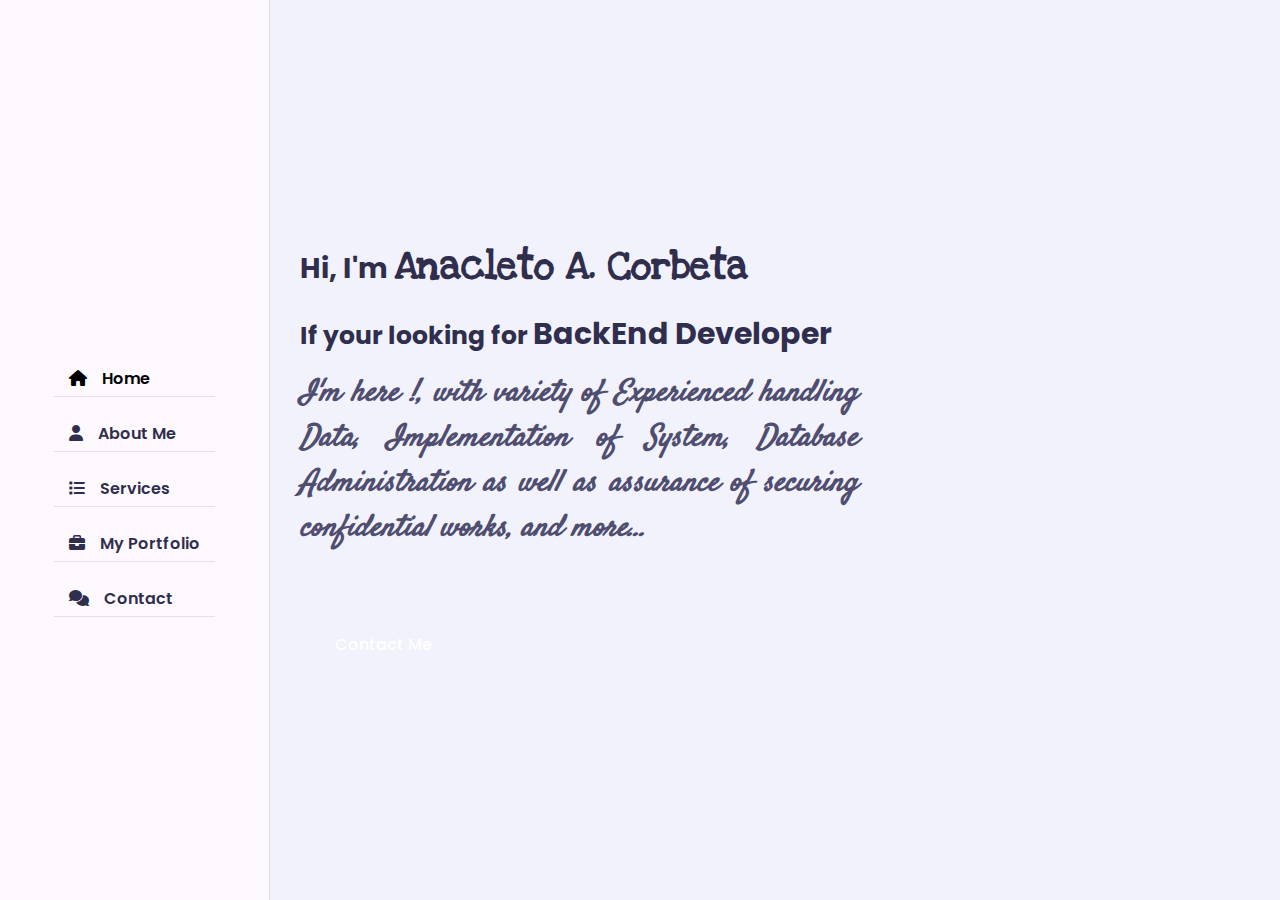
==== index.html @ 6829076b "Add files via upload" ====
<!DOCTYPE html>
<html lang="en">
<head>
    <meta charset="UTF-8">
    <meta name="viewport" content="width=device-width, initial-scale=1.0">
    <link rel="icon" type="image/png" href="images/profile_pic_red.png"/>
    <title>My Porfolio</title>
    
</head>
<!---CSS LINK------->
    <link rel="stylesheet" href="style.css">
   
    <link rel="stylesheet" href="https://cdnjs.cloudflare.com/ajax/libs/font-awesome/6.4.0/css/all.min.css">
    <link rel="preconnect" href="https://fonts.googleapis.com">
    <link rel="preconnect" href="https://fonts.gstatic.com" crossorigin>
    <link href="https://fonts.googleapis.com/css2?family=Amaranth&family=Amatic+SC:wght@700&family=Bebas+Neue&family=Caveat&family=Clicker+Script&family=Pacifico&family=Permanent+Marker&family=Poppins&family=Rubik+Puddles&display=swap" rel="stylesheet">
    <link href="https://fonts.googleapis.com/css2?family=Amaranth&family=Amatic+SC:wght@700&family=Bebas+Neue&family=Caveat&family=Clicker+Script&family=Love+Ya+Like+A+Sister&family=Pacifico&family=Permanent+Marker&family=Poppins&family=Rampart+One&family=Rubik+Puddles&family=Satisfy&family=Special+Elite&display=swap" rel="stylesheet">

    <script src="https://kit.fontawesome.com/adadafda03.js" crossorigin="anonymous"></script>
    <!---Style Switcher------->
    <link rel="stylesheet" href="color.css" class="alternate-style" title="color" disabled>
    <link rel="stylesheet" href="color-2.css" class="alternate-style" title="color-2">
    <link rel="stylesheet" href="color-3.css" class="alternate-style" title="color-3" disabled>
    <link rel="stylesheet" href="color-4.css" class="alternate-style" title="color-4" disabled>
    <link rel="stylesheet" href="color-5.css" class="alternate-style" title="color-5" disabled>
    <link rel="stylesheet" href="style-switcher.css">

    <style>
        @import url('https://fonts.googleapis.com/css2?family=Amaranth&family=Amatic+SC:wght@700&family=Bebas+Neue&family=Caveat&family=Clicker+Script&family=Pacifico&family=Permanent+Marker&family=Poppins&family=Rubik+Puddles&family=Satisfy&display=swap');
		.style1 {
			font-style: italic;
            font-family: 'Satisfy', cursive;
            font-size: 900px;
            font-weight: bold;
		}
        
		.style2 {
			font-style: italic;
            font-family: 'Satisfy', cursive;
            font-size: 900px;
            font-weight: bold;
		}
		.sample3 {
			font-style: oblique;
		}
	</style>
</head>
<body>
<!---Main Container------->
<div class="main-container">

<!--A Side Start------->
    <div class="aside">
        <div class="logo">
            <!--<a href="#"><span>L</span>loyd</a>-->
            <a href="#"><img src="images/profile_pic_blue.png" alt=""></a>
        </div>
        <div class="nav-toggler">
            <span></span>
            
        </div>
        <ul class="nav">
            <br>
            <br>
            <li><a href="#home" class="active"><i class="fa fa-home"></i>Home</a></li>
            <li><a href="#about" class=""><i class="fa fa-user"></i>About Me</a></li>
            <li><a href="#services" class=""><i class="fa fa-list"></i>Services</a></li>
            <li><a href="#portfolio" class=""><i class="fa fa-briefcase"></i>My Portfolio</a></li>
            <li><a href="#contact" class=""><i class="fa fa-comments"></i>Contact</a></li>
        </ul>
    </div>
<!--A Side End------->

<!--Main Content------->
    <div class="main-content">
        <!--Home Section start---->
        <section class="home active section" id="home">
            <div class="container">
                <div class="row">
                    <div class="home-info padd-15">
                        <h3 class="hello">Hi, I'm  <span class="name"><strong>Anacleto A. Corbeta</strong></span></h3>
                        <h3 class="my-profession">If your looking for <span class="typing">BackEnd Developer</span></h3>
                        <p class="style1">I'm here !, with variety of Experienced handling Data, Implementation of System, Database Administration as well as assurance of securing confidential works, and more... </p>
                        <a href="#contact" data-section-index="1" class="btn hire-me">Contact Me</a>
                    </div>
                    <div class="home-img padd-15">
                        <img src="images/profile_pic_blue.png" alt="">
                    </div>
                </div>
            </div>
        </section>
        <!--Home Section end---->
        <!--About Section start---->
        <section class="about section" id="about">
            <div class="container">
                <div class="row">
                    <div class="section-title padd-15">
                        <h2 >About Me</h2>
                    </div>
                </div>
                <div class="row">
                    <div class="about-content padd-15">
                       <div class="row">
                        <div class="about-text padd-15">
                            <h3>I'm Anacleto Corbeta / <span>Backend Developer</span></h3>
                            <p class="style2">A former IT-Instructor, been in Industry for two decades and still learning new technology and languages available nowadays. My experienced and expertised in handling data can be utilized to attain projects. I do believe no technology can replace the natural skills and knowledge of those IT people who contributed to Data Community. </p>
                        </div>
                       </div>
                       <div class="row">
                        <div class="personal-info padd-15">
                            <div class="row">
                                <div class="info-item padd-15">
                                    <p>Birthday : <span>06 December 1970</span></p>
                                </div>
                                <div class="info-item padd-15">
                                    <p>Age : <span>52 yrs. old</span></p>
                                </div>
                                <div class="info-item padd-15">
                                    <p>Website : <span>www.domain.com</span></p>
                                </div>
                                <div class="info-item padd-15">
                                    <p>Email : <span>corbetaanacleto@gmail.com</span></p>
                                </div>
                                <div class="info-item padd-15">
                                    <p>Degree : <span>Comp.Mngt</span></p>
                                </div>
                                <div class="info-item padd-15">
                                    <p>Phone : <span>+632 9235300200</span></p>
                                </div>
                                <div class="info-item padd-15">
                                    <p>City : <span>Manila, Philippines</span></p>
                                </div>
                                <div class="info-item padd-15">
                                    <p>Freelance : <span>Available</span></p>
                                </div>
                            </div>
                           <div class="row">
                                <div class="buttons padd-15">
                                   <!---  <a href="#contact" data-section-index="1"class="btn hire-me">Hire Me</a>-->
                                </div>    
                            </div>
                        </div>
                        <div class="skills padd-15">
                            <div class="row">
                                <div class="skill-item padd-15">
                                    <h5>Data Analysis</h5>
                                    <div class="progress">
                                        <div class="progress-in" style="width:76%;"></div>
                                        <div class="skill-percent">80%</div>
                                    </div>
                                </div>
                                <div class="skill-item padd-15">
                                    <h5>Digital Stategy</h5>
                                    <div class="progress">
                                        <div class="progress-in" style="width:86%;"></div>
                                        <div class="skill-percent">86%</div>
                                    </div>
                                </div>
                                <div class="skill-item padd-15">
                                    <h5>MySQL</h5>
                                    <div class="progress">
                                        <div class="progress-in" style="width:80%;"></div>
                                        <div class="skill-percent">80%</div>
                                    </div>
                                </div>
                                <div class="skill-item padd-15">
                                    <h5>PHP</h5>
                                    <div class="progress">
                                        <div class="progress-in" style="width:76%;"></div>
                                        <div class="skill-percent">80%</div>
                                    </div>
                                </div>
                            </div>
                        </div>
                      
                       </div>
                       <div class="row">
                        <div class="education padd-15">
                            <h3 class="title">Education</h3>
                            <div class="row">
                                <div class="timeline-box padd-15">
                                    <div class="timeline shadow-dark">
                                        <!--timeline item---->
                                        <div class="timeline-item">
                                            <div class="circle-dot"></div>
                                            <h3 class="timeline-date">
                                                <i class="fa fa-calendar"></i>1990-1994
                                            </h3>
                                            <h4 class="timeline-title">Bachelor in Computer Management</h4>
                                            <p class="timeline-text">Completed thesis in Inventory Managemenent System using Foxpro, Foxbase(Dos Base) At that time OOP was not available been using Cobol and C language to produce system.</p>
                                        </div>
                                        <div class="timeline-item">
                                            <div class="circle-dot"></div>
                                            <h3 class="timeline-date">
                                                <i class="fa fa-calendar"></i>2000
                                            </h3>
                                            <h4 class="timeline-title">Hardware and Software Troubleshooting</h4>
                                            <p class="timeline-text">Completed Hardware and Software troubleshooting course to boast my knowledged solving problem regarding software as well as hardware failure.</p>
                                        </div>
                                          <!--timeline item---->
                                          <div class="timeline-item">
                                            <div class="circle-dot"></div>
                                            <h3 class="timeline-date">
                                                <i class="fa fa-calendar"></i>2010
                                            </h3>
                                            <h4 class="timeline-title">Master in Comp.Science</h4>
                                            <p class="timeline-text">Completed Local Voting Election System using PHP and MySQL. Contributed Backend support to produced the system.</p>
                                        </div>
                                          <!--timeline item---->
                                          
                                    </div>
                                </div>
                            </div>
                        </div>
                        <div class="experience padd-15">
                            <h3 class="title">Experience</h3>
                            <div class="row">
                                <div class="timeline-box padd-15">
                                    <div class="timeline shadow-dark">
                                        <!--timeline item---->
                                        <div class="timeline-item">
                                            <div class="circle-dot"></div>
                                            <h3 class="timeline-date">
                                                <i class="fa fa-calendar"></i>2012
                                            </h3>
                                            <h4 class="timeline-title">IT Instructor</h4>
                                            <p class="timeline-text">Former IT Instructor teaching VBA/VB .Net, as well as Multimedia works & contributed data analytics report for the school admin.</p>
                                        </div>
                                          <!--timeline item---->
                                          <div class="timeline-item">
                                            <div class="circle-dot"></div>
                                            <h3 class="timeline-date">
                                                <i class="fa fa-calendar"></i>2006
                                            </h3>
                                            <h4 class="timeline-title">Regional Area Coordinator(NCR)</h4>
                                            <p class="timeline-text">Contributed for the implementation of data migration of Philippine Driver's License from Manual to Automation. Assisting Admin Personnel to depend the budget of the agency.</p>
                                        </div>
                                          <!--timeline item---->
                                          <div class="timeline-item">
                                            <div class="circle-dot"></div>
                                            <h3 class="timeline-date">
                                                <i class="fa fa-calendar"></i>2002
                                            </h3>
                                            <h4 class="timeline-title">Web Administrator</h4>
                                            <p class="timeline-text">Responsible for the web maintenance of a National Government Agency (Philippines) and participated in the installation of Wide Area Network as well.  </p>
                                        </div>
                                    </div>
                                </div>
                            </div>
                        </div>
                    </div>
                    </div>
                    
                </div>
            </div>
        </section>
        <!--About Section end---->
        <!--Services section start---->
        <section class="service section" id="services">
            <div class="container">
                <div class="row">
                    <div class="section-title padd-15">
                        <h2>Services</h2>
                    </div>
                </div>
                <div class="row">
                <!--Services item start----> 
                    <div class="service-item padd-15">
                        <div class="service-item-inner">
                            <div class="icon">
                                <i class="fa fa-mobile-alt"></i>
                            </div>
                            <h4>Data Analytics</h4>
                            <p>I can meet you anywhere in your journey to produce full implementation of strategic advisory and business data management.</p>
                        </div>
                    </div>
                    <div class="service-item padd-15">
                        <div class="service-item-inner">
                            <div class="icon">
                                <i class="fa fa-laptop-code"></i>
                            </div>
                            <h4>Digital Strategy</h4>
                            <p>I can share my expertise in data strategy to industry experts, finance, retail, hospitality and technology, well verse in programming languages.</p>
                        </div>
                    </div>
                    <div class="service-item padd-15">
                        <div class="service-item-inner">
                            <div class="icon">
                                <i class="fa fa-palette"></i>
                            </div>
                            <h4>Web Development</h4>
                            <p>I'm here to help you for your web journeys, partnering you to bring their business objectives to life, activating every employee to drive adoption.</p>
                        </div>
                    </div>
                    
                    <div class="service-item padd-15">
                        <div class="service-item-inner">
                            <div class="icon">
                                <i class="fa fa-code"></i>
                            </div>
                            <h4>Impact</h4>
                            <p>I can help achieve your goals and vision by working closely with you to executives, From inception, to execution, to sustainment. I'm here willing to assist your digital journey. </p>
                        </div>
                    </div>
                    <div class="service-item padd-15">
                        <div class="service-item-inner">
                            <div class="icon">
                                <i class="fa fa-search"></i>
                            </div>
                            <h4>Web Design </h4>
                            <p> No matter the project, with variety of my experienced you can count on my consistent, thorough and client-centric approach, every time and that's the way I worked.</p>
                        </div>
                    </div>
                    <div class="service-item padd-15">
                        <div class="service-item-inner">
                            <div class="icon">
                                <i class="fa fa-bullhorn"></i>
                            </div>
                            <h4>Cloud Migration </h4>
                            <p>If you simply need need an extra hand in sustaining what you've already got in cloud migration, my experienced will contribute.moving through a digital transition.</p>
                        </div>
                    </div>
                <!--Services item end---->      
                </div>
            </div>
        </section>
        <!--Services section end---->
        <!--Portfolio section start---->
        <section class="portfolio section" id="portfolio">
            <div class="container">
                <div class="row">
                    <div class="section-title padd-15">
                        <h2>Portfolio:</h2>
                    </div>
                </div>
                <div class="row">
                    <div class="portfolio-heading padd-15">
                        <h2>My Latest Projects:</h2>
                    </div>
                </div>
                <div class="row">
                    <!----portfolio item start------>
                    <div class="portfolio-item padd-15">
                        <div class="portfolio-item-inner shadow-dark">
                            <div class="portfolio-img">
                                <a href="https://youtu.be/2mDOjZiAUMw" target="_blank">
                                <img src="images/travel_app.png" alt="">
                                </a>
                            </div>
                        </div>
                    </div>
                    <div class="portfolio-item padd-15">
                        <div class="portfolio-item-inner shadow-dark">
                            <div class="portfolio-img">
                                <a href="
                                https://youtu.be/qHbeuNcyefQ" target="_blank">
                                <img src="images/vb_net.png" alt="">
                                </a>
                            </div>
                        </div>
                    </div>
                    <div class="portfolio-item padd-15">
                        <div class="portfolio-item-inner shadow-dark">
                            <div class="portfolio-img">
                                <a href="https://youtu.be/a1C_x5BohLM" target="_blank">
                                <img src="images/resto_app.png" alt="">
                                </a>
                            </div>
                        </div>
                    </div>
                    <div class="portfolio-item padd-15">
                        <div class="portfolio-item-inner shadow-dark">
                            <div class="portfolio-img">
                                <a href="https://youtu.be/Sbqapky_VxI" target="_blank">
                                <img src="images/quote_generator.png" alt="">
                                </a>
                            </div>
                        </div>
                    </div>
                    <div class="portfolio-item padd-15">
                        <div class="portfolio-item-inner shadow-dark">
                            <div class="portfolio-img">
                                <a href="https://youtu.be/zfZlEdq2TbQ" target="_blank">
                                <img src="images/facebook_clone.png" alt="">
                                </a>
                            </div>
                        </div>
                    </div>
                    <div class="portfolio-item padd-15">
                        <div class="portfolio-item-inner shadow-dark">
                            <div class="portfolio-img">
                                <a href="https://youtu.be/-alOKF2VdME" target="_blank">
                                <img src="images/animate_app.png" alt="">
                                </a>
                            </div>
                        </div>
                    </div>
                    <div class="portfolio-item padd-15">
                        <div class="portfolio-item-inner shadow-dark">
                            <div class="portfolio-img">
                                <a href="https://youtu.be/cSdgIoC9ZbQ" target="_blank">
                                <img src="images/dictionary_app.png" alt="">
                                </a>
                            </div>
                        </div>
                    </div>
                    <div class="portfolio-item padd-15">
                        <div class="portfolio-item-inner shadow-dark">
                            <div class="portfolio-img">
                                <a href="https://youtu.be/ntOHhP-er9Q" target="_blank">
                                <img src="images/ecom_app.png" alt="">
                                </a>
                            </div>
                        </div>
                    </div>
                    <div class="portfolio-item padd-15">
                        <div class="portfolio-item-inner shadow-dark">
                            <div class="portfolio-img">
                                <a href="https://youtu.be/yFPQ4yD16xw" target="_blank">
                                <img src="images/powerbi2.png" alt="">
                                </a>
                            </div>
                        </div>
                    </div>
                    <!----portfolio item end------>
                </div>
            </div>
        </section>
        <!--Portfolio section end---->
        <!--Contact section start---->
        <section class="contact section" id="contact">
            <h4 class="container">
                <div class="row">
                    <div class="section-title padd-15">
                        <h2>Contact</h2>
                    </div>
                </div>
                <h3 class="contact-title padd-15">Do you have any question?</h3>
                <h4 class="contact-sub-title padd-15">I'm willing to serve you</h4>
                <div class="row">
                    <!----Contact info item start----->
                    <div class="contact-info-item padd-15">
                        <div class="icon"><i class="fa fa-phone"></i></div>
                        <h4>Call Us On</h4>
                        <p>+632 9235300200</p>
                    </div>
                    <div class="contact-info-item padd-15">
                        <div class="icon"><i class="fa fa-map-marker-alt"></i></div>
                        <h4>Residence</h4>
                        <p>Manila, Philippines</p>
                    </div>
                    <div class="contact-info-item padd-15">
                        <div class="icon"><i class="fa fa-envelope"></i></div>
                        <h4>Email</h4>
                        <p>info@gmail.com</p>
                    </div>
                    <div class="contact-info-item padd-15">
                        <div class="icon"><i class="fa fa-globe-europe"></i></div>
                        <h4>Website</h4>
                        <p>www.domain.com</p>
                    </div>
                    <!----Contact info item end----->
                   

                </div>
                <h3 class="contact-title padd-15">Send me an Email</h3>
                <h4 class="contact-sub-title padd-15">I'm responsive to messages</h4>
                <!--Contact form start---->
        <div class="row">
            <form class="contact-form padd-15" action="https://formsubmit.co/d0c7fd36aa00e3a3364c3ddd8ebe1716" method="POST">
                <!----HONEYPOT------>
                <input type="text" name="_honey" style="display: none;">
                <!----Disable Captcha------>
                <input type="hidden" name="_captcha" value="false">
                <input type="hidden" name="_next" value="http://127.0.0.1:5500/success.html">
               
                <div class="row">
                    <div class="form-item col-6 padd-15">
                        <div class="form-group">
                            <input type="text" class="form-control" name="name" placeholder="Name" required>
                        </div>
                    </div>
                    <div class="form-item col-6 padd-15">
                        <div class="form-group">
                            <input type="email" class="form-control" name="email" placeholder="Email"  required>
                        </div>
                    </div>
                </div>
                <div class="row">
                    <div class="form-item col-6 padd-15">
                        <div class="form-group">
                            <input type="text" class="form-control" name="subject" placeholder="Subject"  required>
                        </div>
                    </div>
                </div>
                <div class="row">
                    <div class="form-item col-12 padd-15">
                        <div class="form-group">
                            <textarea type="text" class="form-control" name="message" placeholder="Message" required></textarea>
                        </div>
                    </div>
                </div>
                <div class="row">
                    <div class="form-item col-12 padd-15">
                        <button type="submit" id="btn" class="btn">Send Message</button>
                    </div>
                </div>
            </form>
        </div>
        <!--Contact form end---->
            </div>
        </section>
        <!--Contact section end---->
        
    </div>
<!--Main Content End------->

</div>
<!---Main Container End------->
<!---JS FILES------->    
<!---Style Switcher Start------->   
<div class="style-switcher">
    <div class="style-switcher-toggler s-icon">
        <i class="fas fa-cog fa-spin"></i>
    </div>
    <div class="day-night s-icon">
        <i class="fas "></i>
    </div>
    <h4>Theme colors</h4>
    <div class="colors">
        <span class="color" onclick="setActiveStyle('color')"></span>
        <span class="color-2" onclick="setActiveStyle('color-2')"></span>
        <span class="color-3" onclick="setActiveStyle('color-3')"></span>
        <span class="color-4" onclick="setActiveStyle('color-4')"></span>
        <span class="color-5" onclick="setActiveStyle('color-5')"></span>
    </div>
</div>
<!---Style Switcher End------->  

    <!---JS LINK------->
    <script src="https://cdnjs.cloudflare.com/ajax/libs/typed.js/2.0.16/typed.umd.js" integrity="sha512-+2pW8xXU/rNr7VS+H62aqapfRpqFwnSQh9ap6THjsm41AxgA0MhFRtfrABS+Lx2KHJn82UOrnBKhjZOXpom2LQ==" crossorigin="anonymous" referrerpolicy="no-referrer"></script>
    <script src="main.js"></script>
    <script src="style-switcher.js"></script>




</body>
</html>
---- style.css ----
@import url('https://fonts.googleapis.com/css2?family=Amaranth&family=Amatic+SC:wght@200;300;400;500;600;700&family=Bebas+Neue&family=Caveat&family=Clicker+Script&family=Pacifico&family=Permanent+Marker&family=Poppins&family=Rubik+Puddles&display=swap');

:root{
    --bg-black-900:#f2f2fc;
    --bg-black-100:#fdf9ff;
    --bg-black-50:#e8dfec;
    --text-black-900:#302e4d;
    --text-black-700:#504e70;
}
body.dark{
    --bg-black-900:#151515;
    --bg-black-100:#222222;
    --bg-black-50:#393939;
    --text-black-900:#ffffff;
    --text-black-700:#e9e9e9;
}
body{
    margin: 0;
    padding: 0;
    line-height: 1.5;
    font-size: 16px;
    font-family: 'Poppins', sans-serif;
    caret-color: transparent;
    
}
*{
    margin: 0;
    padding: 0;
    outline: none;
    text-decoration: none;
    box-sizing: border-box;
    
}
::before,::after{
    box-sizing: border-box;
}
ul{
    list-style: none;
}
.section{
    background: var(--bg-black-900);
    min-height: 100vh;
    display: block;
    padding: 0 30px;
    opacity: 1;
    position: fixed;
    left: 270px;
    top: 0;
    right: 0;
    bottom: 0;
    z-index: 0;
    overflow-y: auto;
    overflow-x: hidden;
    transition: all 0.3s ease;
}
section::-webkit-scrollbar{
    display: none;
  }
.section.back-section{
    z-index: 1;
}
.section.active{
    z-index: 2;
    opacity: 1;
    animation: slideSection 1s ease;
}
@keyframes slideSection{
    0%{
        transform: translateX(100%);
    }
    100%{
        transform: translateX(0%);
    }
}
.hidden{
    display: none !important;
}

.padd-15{
    padding-left: 15px;
    padding-right: 15px;

}
.container{
    max-width: 1100px;
    width: 100%;
    margin: auto;
}
.section .container{
    padding-top: 60px;
    padding-bottom: 70px;

}
.section-title{
    flex: 0 0 100%;
    max-width: 100%;
    margin-bottom: 60px;
}
.section-title h2{
    font-size: 40px;
    color: var(--text-black-900);
    font-weight: 700;
    position: relative;
}
.section-title h2::before{
    content: '';
    height: 2px;
    width: 180px;
    margin-top: -60px;
    background-color: var(--skin-color);
    position: absolute;
    top: 100%;
    left: 0;

}
.section-title h2::after{
    content: '';
    height: 2px;
    width: 180px;
    background-color: var(--skin-color);
    position: absolute;
    top: 100%;
    left: 0;
    margin-top: -1px;

    
}
.row{
    display: flex;
    flex-wrap: wrap;
    margin-left: -15px;
    margin-right: -15px;
    position: relative;
}
.btn{
    font-size: 16px;
    font-weight: 500;
    padding: 12px 35px;
    color: white;
    border-radius: 40px;
    display: inline-block;
    white-space: nowrap;
    border: none;
    background: var(--skin-color);
    transition: all 0.3s ease;
}
.btn:hover{
    transform: scale(1.05);
}
.shadow-dark{
    box-shadow: 0 0 20px rgba(48, 46, 77, 0.15);
}
.aside{
    width: 270px;
    background: var(--bg-black-100);
    position: fixed;
    padding: 30px;
    left: 0;
    top: 0;
    display: flex;
    justify-content: center;
    align-items: center;
    height: 100%;
    border-right: 1px solid var(--bg-black-50);
    z-index: 10;
    transition: all 0.3s ease;
}
.aside .logo{
    position: absolute;
    top: 50px;
    font-size: 30px;
    text-transform: capitalize;
}
.aside .logo img{
    position: absolute;
    width: 235%;
    left: -25px;
}
.aside .logo a{
    color: var(--text-black-900);
    font-weight: 700;
    padding: 15px 20px;
    font-size: 30px;
    letter-spacing: 5px;
    position: relative;
}
.aside .logo a span{
    font-family: 'Clicker Script', cursive;
    font-size: 40px;
}
/***START left side/small logo design***/
.aside .logo a::before{
    content: '';
    position: absolute;
    width: 100px;
    height: 110px;
    /*border-bottom: 5px solid var(--skin-color);
    border-left: 5px solid var(--skin-color);*/
    bottom: -30px;
    left: -25px;
    margin-top: -9px;
    right: -15px;
    z-index: 1;
}
.aside .logo a::after{
    content: '';
    position: absolute;
    width: 90px;
    height: 95px;
    /*border-top: 5px solid var(--skin-color);
    border-right: 5px solid var(--skin-color);*/
    margin-top: -30px;
    right: -15px;
}
/***END left side/small logo design***/

.aside .nav-toggler{
    margin-top: 5px;
    height: 30px;
    width: 35px;
    border: 1px solid var(--bg-black-50);
    cursor: pointer;
    position: fixed;
    left: 300px;
    top: 20px;
    border-radius: 5px;
    background: var(--bg-black-100);
    display: none;
    align-items: center;
    justify-content: center;
    transition: all 0.3s ease;
}
.aside .nav-toggler span{
    height: 2px;
    width: 18px;
    background: var(--skin-color);
    display: inline-block;
    position: relative;
}
.aside .nav-toggler.open span{
    background-color: transparent;
}

.aside .nav-toggler.open span::before{
    transform: rotate(45deg);
    top: 0;
}
.aside .nav-toggler.open span::after{
    transform: rotate(-45deg);
    top: 0;
}
.aside .nav-toggler span::before{
    content: '';
    height: 2px;
    width: 18px;
    background: var(--skin-color);
    position: absolute;
    top: -6px;
    left: 0;
}
.aside .nav-toggler span::after{
    content: '';
    height: 2px;
    width: 18px;
    background: var(--skin-color);
    position: absolute;
    top: 6px;
    left: 0;
}
.aside .nav{
    margin-top: 50px;

}
.aside .nav li{
   margin-bottom: 20px;
   display: block;

}
.aside .nav li a{
   font-size: 16px;
   font-weight: 600;
   display: block;
   border-bottom: 1px solid var(--bg-black-50);
   color: var(--text-black-900);
   padding: 5px 15px;
}
.aside .nav li a.active{

   color: var(--skin-color);

}
.aside .nav li a i{
   margin-right: 15px;
}
/**HOME**/
.home{
    min-height: 100vh;
    display: flex;
    color: var(--text-black-900);
}
.home .home-info{
    flex: 0 0 60%;
    max-width: 60%;

}
h3.hello{
    font-size: 28px;
    margin: 15px 0;
}
h3.hello span{
    font-family: 'Love Ya Like A Sister', cursive;
    font-size: 40px;
    font-weight: 800;
    color: var(--skin-color);
}
h3.my-profession{
    
    font-size: 25px;
    margin: 15px 0;
}
.typing{
    font-size: 30px;
    font-weight: bold;
    color: var(--skin-color);
}
.home-info p{
    word-spacing: normal;
    text-align: justify;
    margin-bottom: 70px;
    font-size: 30px;
    color: var(--text-black-700);
}
.home .home-img{
    flex: 0 0 40%;
    max-width: 40%;
    text-align: center;
    position: relative;

}
/***START BIG LOGO Right Side******/
.home-img::after{
    content: '';
    position: absolute;
    height: 80px;
    width: 80px;
    right: 25px;
    bottom: 30px;
    /**border-bottom: 10px solid var(--skin-color);**/
     /**border-right: 10px solid var(--skin-color);**/
    margin-bottom: 0px;
}
.home-img::before{
    content: '';
    position: absolute;
    height: 80px;
    width: 80px;
    left: 29px;
    top: -17px;
    /**border-top: 10px solid var(--skin-color);**/
    /**border-left: 10px solid var(--skin-color);**/
/*** BIG LOGO Right Side END******/

}
.home .home-img img{
    height: 400px;
    margin: auto;
    border-radius: 5px;
}
/**ABOUT**/
.about .about-content{
    flex: 0 0 100%;
    max-width: 100%;
   
}
.about .about-content .about-text{
    flex: 0 0 100%;
    max-width: 100%;
   
}
.about .about-content .about-text h3{
    font-size: 23px;
    margin-bottom: 15px;
    font-weight: 700;
    color: var(--text-black-900);
}
.about .about-content .about-text h3 span{
    color: var(--skin-color);
   
}
.about .about-content .about-text p{
    font-size: 20px;
    font-family: 'Poppins', sans-serif;
    text-align: justify;
    line-height: 25px;
    color: var(--text-black-700);
}
.about .about-content .personal-info{
    flex: 0 0 60%;
    max-width: 60%;
    margin-top: 40px;
}
.about .about-content .personal-info .info-item{
    flex: 0 0 50%;
    max-width: 50%;
}
.about .about-content .personal-info .info-item p{
    font-weight: 600;
    padding: 10px 0;
    font-size: 16px;
    color: var(--text-black-900);
    border-bottom: 1px solid var(--bg-black-50);
}
.about .about-content .personal-info .info-item p span{
    word-wrap: normal;
    font-weight: 400;
    color: var(--text-black-700);
    margin-left: 4px;
    display: inline-block;
 
}
.about .about-content .personal-info .buttons{
   margin-top: 30px;
    
}
.about .about-content .personal-info .buttons .btn{
    margin-top: 10px;
 }

.about .about-content .skills{
    flex: 0 0 40%;
    max-width: 40%;
    margin-top: 40px;
   
}
.about .about-content .skills .skill-item{
    flex: 0 0 100%;
    max-width: 100%;
}
.about .about-content .skills .skill-item h5{
    line-height: 40px;
    font-weight: 600;
    font-size: 16px;
    color: var(--text-black-900);
    text-transform: capitalize;
}
.about .about-content .skills .skill-item .progress{
  background-color: var(--bg-black-50);
  height: 7px;
  border-radius: 4px;
  width: 100%;
  position: relative;
}
.about .about-content .skills .skill-item .progress .progress-in{
    position: absolute;
    left: 0;
    top: 0;
    height: 100%;
    border-radius: 4px;
    background-color: var(--skin-color);
}
.about .about-content .skills .skill-item .skill-percent{
    position: absolute;
    right: 0;
    color: var(--text-black-900);
    top: -40px;
    font-weight: 400;
    line-height: 40px;
}
.about .about-content .education, 
.about .about-content .experience{
   flex: 0 0 50%;
   max-width: 50%;
   margin-top: 30px;
   
}
.about .about-content h3.title{
  font-size: 24px;
  margin-bottom: 30px;
  font-weight: 700;
  color: var(--text-black-900);
    
 }
 .about .about-content .timeline-box{
    flex: 0 0 100%;
    max-width: 100%;
  
}
.about .about-content .timeline{
   background-color: var(--bg-black-100);
   padding: 30px 15px;
   border: 1px solid var(--bg-black-50);
   border-radius: 10px;
   width: 100%;
   position: relative;
}
.about .about-content .timeline .timeline-item{
    position: relative;
    padding-left: 37px;
    padding-bottom: 50px;

 }
 .about .about-content .timeline .timeline-item:last-child{
    padding-bottom: 0;
 }
 .about .about-content .timeline .timeline-item::before{
    content: '';
    width: 1px ;
    position: absolute;
    height: 100%;
    left: 7px;
    top: 0;
    background-color: var(--skin-color);
 }
 .about .about-content .timeline .circle-dot{
    position: absolute;
    left: 0;
    top: 0;
    height: 15px;
    width: 15px;
    border-radius: 50%;
    background-color: var(--skin-color);
 }
 .about .about-content .timeline .timeline-date{
    font-weight: 400;
    font-size: 14px;
    margin-bottom: 12px;
    color: var(--text-black-700);
 }
 .about .about-content .timeline .timeline-date .fa{
    margin-right: 5px;
 }
 .about .about-content .timeline .timeline-title{
    font-weight: 700;
    font-size: 18px;
    margin-bottom: 15px;
    text-transform: capitalize;
    color: var(--text-black-900);
 }
 .about .about-content .timeline .timeline-text{
    line-height: 25px;
    font-size: 16px;
    text-align: justify;
    color: var(--text-black-700);
 }
/***SERVICES****/
.service .container{
    padding-bottom: 40px;

}
.service .service-item{
    margin-bottom: 30px;
    flex: 0 0 33.33%;
    max-width: 33.33%;

}
.service .service-item .service-item-inner{
    background-color: var(--bg-black-100);
    border: 1px solid var(--bg-black-50);
    border-radius: 10px;
    padding: 30px 15px;
    text-align: center;
    transition: all 0.3s ease;
}
.service .service-item .service-item-inner:hover{
    box-shadow: 0 0 20px rgba(48, 46, 77, 0.15);
}
.service .service-item .service-item-inner .icon{
    height: 60px;
    width: 60px;
    border-radius: 50%;
    display: block;
    margin: 0 auto 30px;
    text-align: center;
    transition: all 0.3s ease;
}
.service .service-item .service-item-inner .icon .fa{
    font-size: 40px;
    line-height: 60px;
    color: var(--skin-color);
    transition: all 0.3s ease;
}
.service .service-item .service-item-inner:hover .icon {
    background: var(--skin-color);
}
.service .service-item .service-item-inner:hover .icon .fa{
    font-size: 25px;
    color: #ffffff;
}
.service .service-item .service-item-inner h4{
    font-size: 18px;
    margin-bottom: 15px;
    color: var(--text-black-900);
    font-weight: 700;
    text-transform: capitalize;
}
.service .service-item .service-item-inner p{
    font-size: 16px;
    color: var(--text-black-700);
    line-height: 25px;

}
/**Portfolio***/
.portfolio .container{
    padding-bottom: 40px;

}
.portfolio .portfolio-heading{
    flex: 0 0 100%;
    max-width: 100%;
    margin-bottom: 40px;
}
.portfolio .portfolio-heading h2{
    font-family: 'Love Ya Like A Sister', cursive;
    color: var(--skin-color);
    font-weight: 700;
    font-size: 40px;
}

.portfolio .portfolio-item{
    flex: 0 0 33.33%;
    max-width: 33.33%;
    margin-bottom: 30px;
}
.portfolio .portfolio-item-inner{
    border: 6px solid var(--bg-black-100);
    border-radius: 10px;
    overflow: hidden;
    cursor: pointer;
}
.portfolio .portfolio-item-inner .portfolio-img img{
    width: 100%;
    max-height: 100%;
    display: block;
}

/**Contact Me***/
.contact-title{
    color: var(--skin-color);
    text-align: center;
    margin-top: -85px;
    margin-bottom: 10px;
    font-family: 'Special Elite', cursive;
    font-size: 25px;
}
.contact-sub-title{
    color: var(--text-black-900);
    text-align: center;
    margin-top: -20px;
    margin-bottom: 40px;
    font-family: 'Satisfy', cursive;
    font-size: 25px;
}
.contact .contact-info-item{
    flex: 0 0 25%;
    max-width: 25%;
    text-align: center;
    margin-top: -15px;
    margin-bottom: 100px;
}
.contact .contact-info-item .icon{
    display: inline-block;
}
.contact .contact-info-item .icon .fa{
    
    font-size: 25px;
    color: var(--skin-color);
}
.contact .contact-info-item h4{
    font-size: 18px;
    font-weight: 700;
    color: var(--text-black-900);
    text-transform: capitalize;
    margin: 15px 0 5px;
}
.contact .contact-info-item p{
    font-size: 16px;
    line-height: 25px;
    color: var(--text-black-700);
    font-weight: 400;
}
.contact .contact-form{
    flex: 0 0 100%;
    max-width: 100%;
}
.contact .contact-form .col-6{
    flex: 0 0 50%;
    max-width: 50%;
    
}
.contact .contact-form .col-12{
    flex: 0 0 100%;
    max-width: 100%;
    
}
.contact .contact-form .form-item{
    margin-bottom: 30px;
}
.contact .contact-form .form-item .form-control{
    width: 100%;
    height: 50px;
    border-radius: 10px;
    background: var(--bg-black-100);
    border: 1px solid var(--bg-black-50);
    padding: 10px 25px;
    font-size: 16px;
    color: var(--text-black-700);
    transition: all 0.3s ease;
}
.contact .contact-form .form-item .form-control:focus{
    box-shadow: 0 0 20px rgba(48, 46, 77, 0.15);
}      
.contact .contact-form .form-item textarea.form-control{
   height: 140px;

}  
.contact .contact-form .btn{
    height: 50px;
    padding: 0 50px;
}  
@media (max-width:1199px){
    .section .container{
        padding-top: 70px;
    }
    .aside{
        left: -270px;
    }
    .aside.open{
        left: 0;

    }
    .aside .nav-toggler{
        display: flex;
        left: 30px;
   }
   .aside .nav-toggler.open{
        left: 300px;
   }
   .section{
        left: 0;
   }
   .section.open{
        left: 270px;
   }
    .about .about-content .personal-info .info-item p span{
        display: block;
        margin-left: 0;
    }
    .home-info p{
        word-spacing: normal;
    }   
}
@media (max-width:991px){
    .home .home-img{
        display: none;
    }
    
    .home .home-info{
        flex: 0 0 100%;
        max-width: 100%;
    }
    .contact .contact-info-item,
    .portfolio .portfolio-item,
    .service .service-item{
        flex: 0 0 50%;
        max-width: 50%;
    }
    .home-info p{
        word-spacing: normal;
    }   
    
}
@media (max-width:767px){
    .contact .contact-form .col-6,
    .contact .contact-info-item,
    .portfolio .portfolio-item,
    .service .service-item,
    .about .about-content .experience,
    .about .about-content .education,
    .about .about-content .skills,
    .about .about-content .personal-info{
        flex: 100%;
        max-width: 100%;
        transition: all 0.3s ease;
    }
    .home-info p{
        word-spacing: normal;
    }
    .about .about-content .personal-info .info-item p span{
        word-wrap: break-word; 
    }     
}
@media (max-width:600px){
    
    .contact .contact-form .col-6,
    .contact .contact-info-item,
    .portfolio .portfolio-item,
    .service .service-item,
    .about .about-content .experience,
    .about .about-content .education,
    .about .about-content .skills,
    .about .about-content .personal-info{
        flex: 100%;
        max-width: 100%;
        transition: all 0.3s ease;
    }
    .aside .nav-toggler.open{
        left: 40px;
        top: 5px;
        transition: all 0.3s ease;
   }
    .aside.open{
        width: 600px;
        transition: all 0.3s ease;
    }
    .home-info p{
        word-spacing: normal;
    }   
    .about .about-content .personal-info .info-item p span{
        word-wrap: break-word; 
    }  
}
@media (max-width:500px){
    
    .contact .contact-form .col-6,
    .contact .contact-info-item,
    .portfolio .portfolio-item,
    .service .service-item,
    .about .about-content .experience,
    .about .about-content .education,
    .about .about-content .skills,
    .about .about-content .personal-info{
        flex: 100%;
        max-width: 100%;
    }
    
    .aside .nav-toggler.open{
        left: 40px;
        top: 5px;
        transition: all 0.3s ease;
   }
    .aside.open{
        transition: all 0.3s ease;
        width: 500px;
    }
    .home-info p{
        word-spacing: normal;
    } 
    .about .about-content .personal-info .info-item p span{
        word-wrap: break-word; 
    }    
}
@media (max-width:400px){
    
    .contact .contact-form .col-6,
    .contact .contact-info-item,
    .portfolio .portfolio-item,
    .service .service-item,
    .about .about-content .experience,
    .about .about-content .education,
    .about .about-content .skills,
    .about .about-content .personal-info{
        flex: 100%;
        max-width: 100%;
    }
    .aside .nav-toggler.open{
        left: 20px;
        top: 0;
        transition: all 0.3s ease;
   }
   
    .aside.open{
        left: 0;
        top: 0;
        width: 400px;
        transition: all 0.3s ease;
    }
    .home-info p{
        word-spacing: normal;
    }   
    .about .about-content .personal-info .info-item p span{
        word-wrap: break-word; 
    }  
   
}
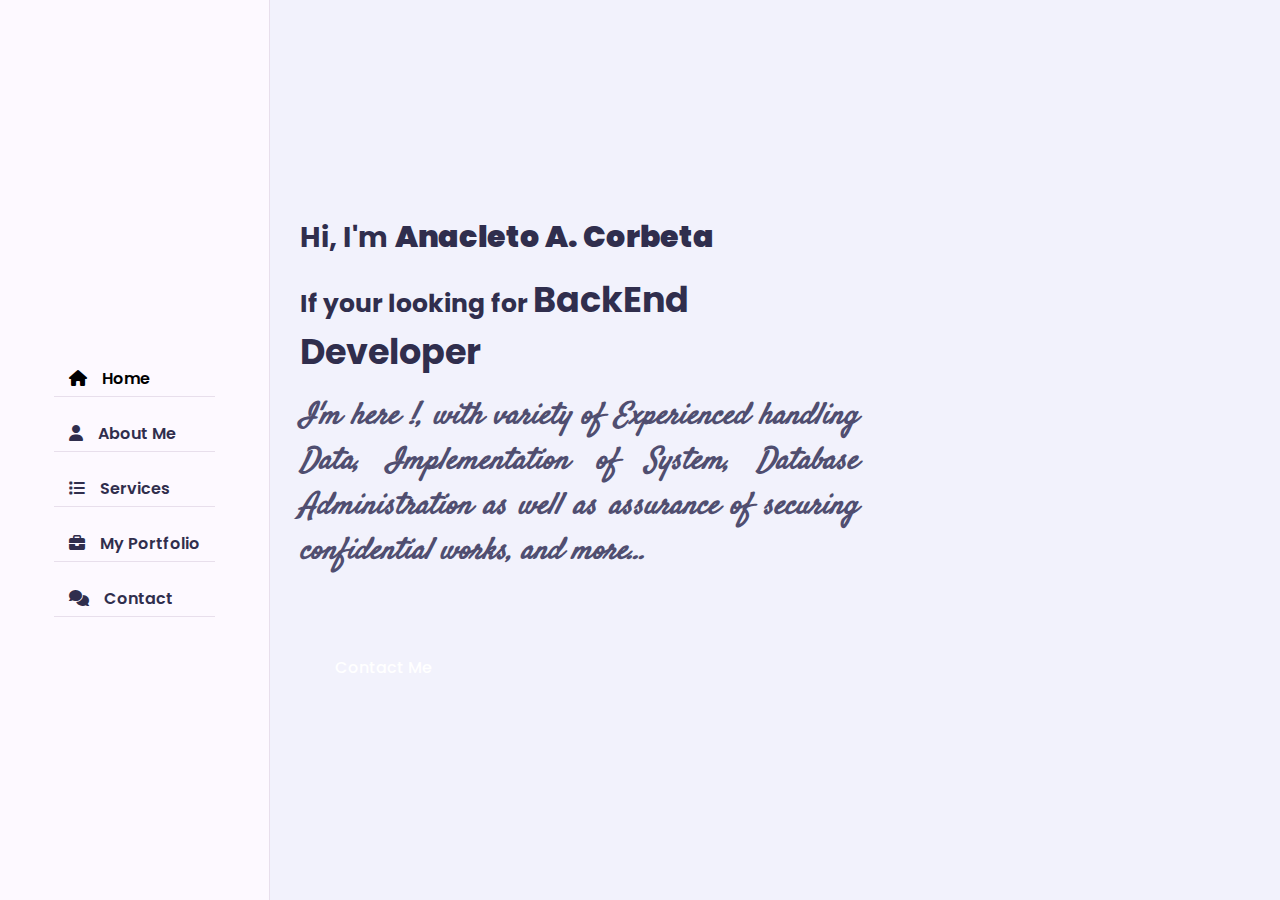
==== commit 4b889d3a: "Add files via upload" ====
--- a/index.html
+++ b/index.html
@@ -30,7 +30,7 @@
 		.style1 {
 			font-style: italic;
             font-family: 'Satisfy', cursive;
-            font-size: 900px;
+            font-size: 800px;
             font-weight: bold;
 		}
         
@@ -103,7 +103,7 @@
                        <div class="row">
                         <div class="about-text padd-15">
                             <h3>I'm Anacleto Corbeta / <span>Backend Developer</span></h3>
-                            <p class="style2">A former IT-Instructor, been in Industry for two decades and still learning new technology and languages available nowadays. My experienced and expertised in handling data can be utilized to attain projects. I do believe no technology can replace the natural skills and knowledge of those IT people who contributed to Data Community. </p>
+                            <p class="style2">A former IT-Instructor, I've been in Industry for two decades and still learning new technology and languages available right now. My experienced and expertised in handling data can be applied to achieve project goals. I do believe no technology can replace the natural skills and knowledged of those IT individual who contributed to Data Community. </p>
                         </div>
                        </div>
                        <div class="row">
@@ -116,7 +116,7 @@
                                     <p>Age : <span>52 yrs. old</span></p>
                                 </div>
                                 <div class="info-item padd-15">
-                                    <p>Website : <span>www.domain.com</span></p>
+                                    <p>Website : <span>www.corbetaanacleto.com</span></p>
                                 </div>
                                 <div class="info-item padd-15">
                                     <p>Email : <span>corbetaanacleto@gmail.com</span></p>
@@ -160,7 +160,7 @@
                                     <h5>MySQL</h5>
                                     <div class="progress">
                                         <div class="progress-in" style="width:80%;"></div>
-                                        <div class="skill-percent">80%</div>
+                                        <div class="skill-percent">82%</div>
                                     </div>
                                 </div>
                                 <div class="skill-item padd-15">
@@ -187,7 +187,7 @@
                                                 <i class="fa fa-calendar"></i>1990-1994
                                             </h3>
                                             <h4 class="timeline-title">Bachelor in Computer Management</h4>
-                                            <p class="timeline-text">Completed thesis in Inventory Managemenent System using Foxpro, Foxbase(Dos Base) At that time OOP was not available been using Cobol and C language to produce system.</p>
+                                            <p class="timeline-text">Completed and depended Thesis in Inventory Managemenent System using Foxpro, Foxbase(Dos Base) at that time OOP was not available been using Cobol and C language to produce system.</p>
                                         </div>
                                         <div class="timeline-item">
                                             <div class="circle-dot"></div>
@@ -204,7 +204,7 @@
                                                 <i class="fa fa-calendar"></i>2010
                                             </h3>
                                             <h4 class="timeline-title">Master in Comp.Science</h4>
-                                            <p class="timeline-text">Completed Local Voting Election System using PHP and MySQL. Contributed Backend support to produced the system.</p>
+                                            <p class="timeline-text">Depended Local Voting Election System using PHP and MySQL. Contributed Backend support to produced the system.</p>
                                         </div>
                                           <!--timeline item---->
                                           
@@ -221,7 +221,7 @@
                                         <div class="timeline-item">
                                             <div class="circle-dot"></div>
                                             <h3 class="timeline-date">
-                                                <i class="fa fa-calendar"></i>2012
+                                                <i class="fa fa-calendar"></i>2010-2012
                                             </h3>
                                             <h4 class="timeline-title">IT Instructor</h4>
                                             <p class="timeline-text">Former IT Instructor teaching VBA/VB .Net, as well as Multimedia works & contributed data analytics report for the school admin.</p>
@@ -230,19 +230,19 @@
                                           <div class="timeline-item">
                                             <div class="circle-dot"></div>
                                             <h3 class="timeline-date">
-                                                <i class="fa fa-calendar"></i>2006
+                                                <i class="fa fa-calendar"></i>2000-2002
                                             </h3>
                                             <h4 class="timeline-title">Regional Area Coordinator(NCR)</h4>
-                                            <p class="timeline-text">Contributed for the implementation of data migration of Philippine Driver's License from Manual to Automation. Assisting Admin Personnel to depend the budget of the agency.</p>
+                                            <p class="timeline-text">Contributed for the Implementation of Data Migration of Philippine Driver's License from Manual to Automation. Assisting Admin/Budget Personnel depend the Budget of the Agency.</p>
                                         </div>
                                           <!--timeline item---->
                                           <div class="timeline-item">
                                             <div class="circle-dot"></div>
                                             <h3 class="timeline-date">
-                                                <i class="fa fa-calendar"></i>2002
+                                                <i class="fa fa-calendar"></i>2002-2007
                                             </h3>
                                             <h4 class="timeline-title">Web Administrator</h4>
-                                            <p class="timeline-text">Responsible for the web maintenance of a National Government Agency (Philippines) and participated in the installation of Wide Area Network as well.  </p>
+                                            <p class="timeline-text">Responsible for the Web Maintenance of a National Government Agency (Philippines) and participated in the installation of Wide Area Network as well.  </p>
                                         </div>
                                     </div>
                                 </div>
@@ -289,7 +289,7 @@
                                 <i class="fa fa-palette"></i>
                             </div>
                             <h4>Web Development</h4>
-                            <p>I'm here to help you for your web journeys, partnering you to bring their business objectives to life, activating every employee to drive adoption.</p>
+                            <p>I cal help you to your web journeys, partnering you to bring your business objectives to life, activating every employee to drive adaptation.</p>
                         </div>
                     </div>
                     
@@ -299,7 +299,7 @@
                                 <i class="fa fa-code"></i>
                             </div>
                             <h4>Impact</h4>
-                            <p>I can help achieve your goals and vision by working closely with you to executives, From inception, to execution, to sustainment. I'm here willing to assist your digital journey. </p>
+                            <p>I can help achieve your goals and vision by working closely with you to executives, from inception, to execution or to sustainment. I'm here willing to assist your digital journey. </p>
                         </div>
                     </div>
                     <div class="service-item padd-15">
@@ -308,7 +308,7 @@
                                 <i class="fa fa-search"></i>
                             </div>
                             <h4>Web Design </h4>
-                            <p> No matter the project, with variety of my experienced you can count on my consistent, thorough and client-centric approach, every time and that's the way I worked.</p>
+                            <p> No matter what the project is, with variety of my experienced you can count on my consistent, thorough and client-centric approach, every time and that's the way I worked.</p>
                         </div>
                     </div>
                     <div class="service-item padd-15">
@@ -317,7 +317,7 @@
                                 <i class="fa fa-bullhorn"></i>
                             </div>
                             <h4>Cloud Migration </h4>
-                            <p>If you simply need need an extra hand in sustaining what you've already got in cloud migration, my experienced will contribute.moving through a digital transition.</p>
+                            <p>If you simply need an extra hand in sustaining what you've already got in cloud migration, my experienced will contribute.moving through a digital transition.</p>
                         </div>
                     </div>
                 <!--Services item end---->      
@@ -335,7 +335,7 @@
                 </div>
                 <div class="row">
                     <div class="portfolio-heading padd-15">
-                        <h2>My Latest Projects:</h2>
+                        <h2>My Latest Projects (Link on Image)</h2>
                     </div>
                 </div>
                 <div class="row">
--- a/style.css
+++ b/style.css
@@ -174,7 +174,7 @@
 }
 .aside .logo img{
     position: absolute;
-    width: 235%;
+    width: 270%;
     left: -25px;
 }
 .aside .logo a{
@@ -193,8 +193,8 @@
 .aside .logo a::before{
     content: '';
     position: absolute;
-    width: 100px;
-    height: 110px;
+    width: 110px;
+    height: 120px;
     /*border-bottom: 5px solid var(--skin-color);
     border-left: 5px solid var(--skin-color);*/
     bottom: -30px;
@@ -309,8 +309,8 @@
     margin: 15px 0;
 }
 h3.hello span{
-    font-family: 'Love Ya Like A Sister', cursive;
-    font-size: 40px;
+    font-family: 'Poppins', sans-serif;
+    font-size: 30px;
     font-weight: 800;
     color: var(--skin-color);
 }
@@ -320,7 +320,7 @@
     margin: 15px 0;
 }
 .typing{
-    font-size: 30px;
+    font-size: 35px;
     font-weight: bold;
     color: var(--skin-color);
 }
@@ -611,10 +611,10 @@
     margin-bottom: 40px;
 }
 .portfolio .portfolio-heading h2{
-    font-family: 'Love Ya Like A Sister', cursive;
+    font-family: 'Poppins', sans-serif;
     color: var(--skin-color);
     font-weight: 700;
-    font-size: 40px;
+    font-size: 20px;
 }
 
 .portfolio .portfolio-item{
@@ -639,8 +639,8 @@
     color: var(--skin-color);
     text-align: center;
     margin-top: -85px;
-    margin-bottom: 10px;
-    font-family: 'Special Elite', cursive;
+    margin-bottom: 5px;
+    font-family: 'Poppins', sans-serif;
     font-size: 25px;
 }
 .contact-sub-title{
@@ -788,8 +788,11 @@
     }
     .about .about-content .personal-info .info-item p span{
         word-wrap: break-word; 
-    }     
-}
+    } 
+}   
+    
+    
+
 @media (max-width:600px){
     
     .contact .contact-form .col-6,
@@ -805,7 +808,7 @@
         transition: all 0.3s ease;
     }
     .aside .nav-toggler.open{
-        left: 40px;
+        left: 35px;
         top: 5px;
         transition: all 0.3s ease;
    }
@@ -818,7 +821,15 @@
     }   
     .about .about-content .personal-info .info-item p span{
         word-wrap: break-word; 
-    }  
+    } 
+    .contact .contact-info-item{
+        margin-bottom: 20px;
+        margin-top: 10px;
+    }
+    .contact-title {
+        margin-top: 30px;
+        margin-bottom: 30px;
+    } 
 }
 @media (max-width:500px){
     
@@ -835,7 +846,7 @@
     }
     
     .aside .nav-toggler.open{
-        left: 40px;
+        left: 30px;
         top: 5px;
         transition: all 0.3s ease;
    }
@@ -849,8 +860,16 @@
     .about .about-content .personal-info .info-item p span{
         word-wrap: break-word; 
     }    
-}
-@media (max-width:400px){
+    .contact .contact-info-item{
+        margin-bottom: 20px;
+        margin-top: 10px;
+    }
+    .contact-title {
+        margin-top: 30px;
+        margin-bottom: 30px;
+    }
+}
+@media (max-width:420px){
     
     .contact .contact-form .col-6,
     .contact .contact-info-item,
@@ -864,7 +883,7 @@
         max-width: 100%;
     }
     .aside .nav-toggler.open{
-        left: 20px;
+        left: 25px;
         top: 0;
         transition: all 0.3s ease;
    }
@@ -881,13 +900,104 @@
     .about .about-content .personal-info .info-item p span{
         word-wrap: break-word; 
     }  
+    .contact .contact-info-item{
+        margin-bottom: 20px;
+        margin-top: 10px;
+    }
+    .contact-title {
+        margin-top: 30px;
+        margin-bottom: 30px;
+    }
    
 }
-
-
-
-
-
-
-
-
+@media (max-width:400px){
+    
+    .contact .contact-form .col-6,
+    .contact .contact-info-item,
+    .portfolio .portfolio-item,
+    .service .service-item,
+    .about .about-content .experience,
+    .about .about-content .education,
+    .about .about-content .skills,
+    .about .about-content .personal-info{
+        flex: 100%;
+        max-width: 100%;
+    }
+    .aside .nav-toggler.open{
+        left: 25px;
+        top: 0;
+        transition: all 0.3s ease;
+   }
+   
+    .aside.open{
+        left: 0;
+        top: 0;
+        width: 400px;
+        transition: all 0.3s ease;
+    }
+    .home-info p{
+        word-spacing: normal;
+    }   
+    .about .about-content .personal-info .info-item p span{
+        word-wrap: break-word; 
+    } 
+    .contact .contact-info-item{
+        margin-bottom: 20px;
+        margin-top: 10px;
+    }
+    .contact-title {
+        margin-top: 30px;
+        margin-bottom: 30px;
+    } 
+   
+}
+@media (max-width:320px){
+    
+    .contact .contact-form .col-6,
+    .contact .contact-info-item,
+    .portfolio .portfolio-item,
+    .service .service-item,
+    .about .about-content .experience,
+    .about .about-content .education,
+    .about .about-content .skills,
+    .about .about-content .personal-info{
+        flex: 100%;
+        max-width: 100%;
+    }
+    .aside .nav-toggler.open{
+        left: 25px;
+        top: 0;
+        transition: all 0.3s ease;
+   }
+   
+    .aside.open{
+        left: 0;
+        top: 0;
+        width: 300px;
+        transition: all 0.3s ease;
+    }
+    .home-info p{
+        word-spacing: normal;
+    }   
+    .about .about-content .personal-info .info-item p span{
+        word-wrap: break-word; 
+    }  
+    .contact .contact-info-item .icon {
+        margin-bottom: 20px;
+        margin-top: 10px;
+    }
+   
+    .contact-title h3{
+        margin-top: -85px;
+    }
+    
+    
+}
+
+
+
+
+
+
+
+
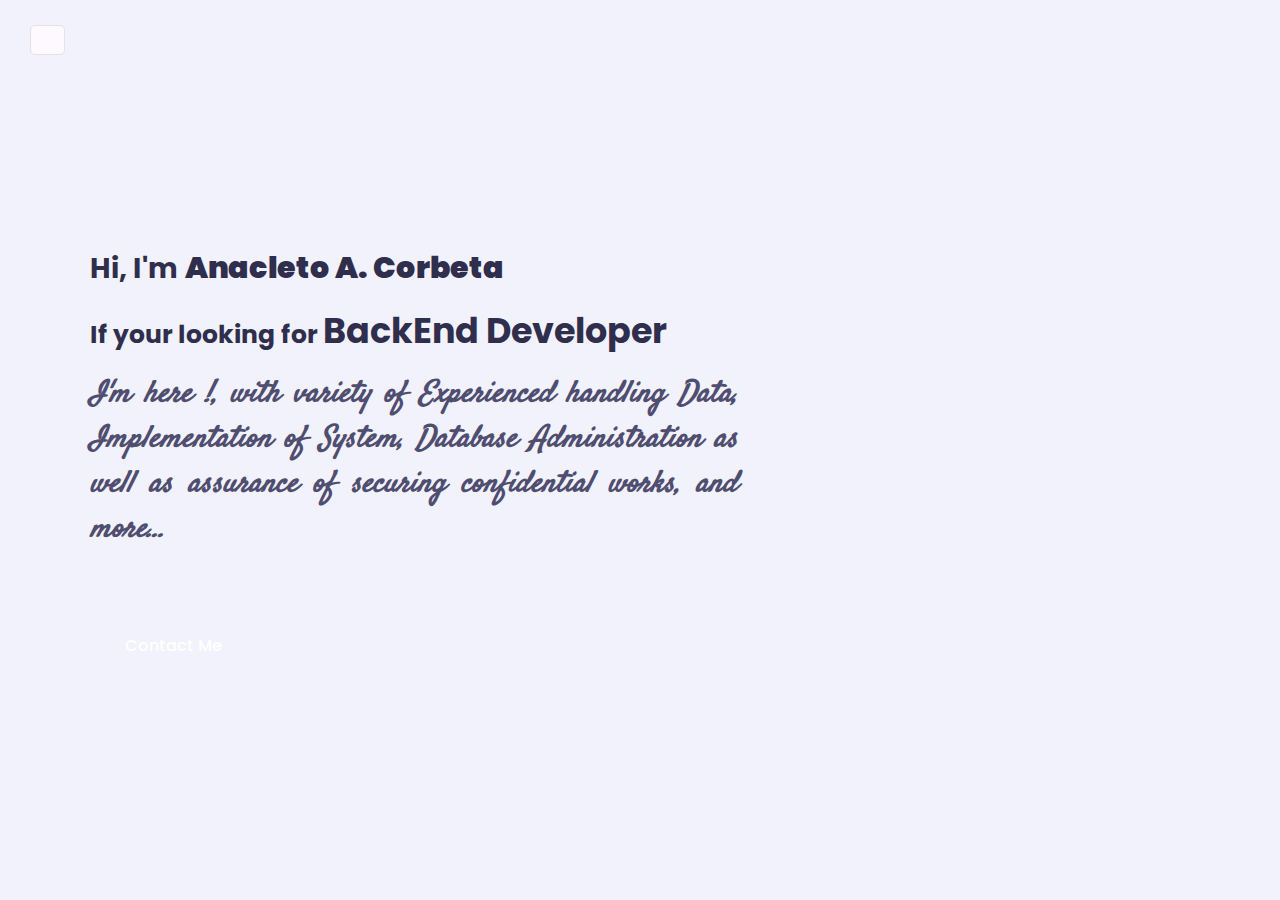
==== commit e56c9d08: "Add files via upload" ====
--- a/index.html
+++ b/index.html
@@ -2,7 +2,7 @@
 <html lang="en">
 <head>
     <meta charset="UTF-8">
-    <meta name="viewport" content="width=device-width, initial-scale=1.0">
+    <meta name="viewport" content="width=device-width, initial-scale=1.0, minimum-scale=1">
     <link rel="icon" type="image/png" href="images/profile_pic_red.png"/>
     <title>My Porfolio</title>
     
@@ -53,7 +53,7 @@
     <div class="aside">
         <div class="logo">
             <!--<a href="#"><span>L</span>loyd</a>-->
-            <a href="#"><img src="images/profile_pic_blue.png" alt=""></a>
+            <a href="#"><img src="images/mypic3d.png" alt=""></a>
         </div>
         <div class="nav-toggler">
             <span></span>
@@ -80,7 +80,7 @@
                     <div class="home-info padd-15">
                         <h3 class="hello">Hi, I'm  <span class="name"><strong>Anacleto A. Corbeta</strong></span></h3>
                         <h3 class="my-profession">If your looking for <span class="typing">BackEnd Developer</span></h3>
-                        <p class="style1">I'm here !, with variety of Experienced handling Data, Implementation of System, Database Administration as well as assurance of securing confidential works, and more... </p>
+                        <p class="style1" style="word-spacing: -3px;">I'm here !, with variety of Experienced handling Data, Implementation of System, Database Administration as well as assurance of securing confidential works, and more... </p>
                         <a href="#contact" data-section-index="1" class="btn hire-me">Contact Me</a>
                     </div>
                     <div class="home-img padd-15">
@@ -95,7 +95,7 @@
             <div class="container">
                 <div class="row">
                     <div class="section-title padd-15">
-                        <h2 >About Me</h2>
+                        <h2 style="margin-bottom: 5px; font-size: 38px;">About Me</h2>
                     </div>
                 </div>
                 <div class="row">
@@ -103,7 +103,7 @@
                        <div class="row">
                         <div class="about-text padd-15">
                             <h3>I'm Anacleto Corbeta / <span>Backend Developer</span></h3>
-                            <p class="style2">A former IT-Instructor, I've been in Industry for two decades and still learning new technology and languages available right now. My experienced and expertised in handling data can be applied to achieve project goals. I do believe no technology can replace the natural skills and knowledged of those IT individual who contributed to Data Community. </p>
+                            <p class="style2" style="word-spacing: -1px;">A former IT-Instructor, I've been in Industry for two decades and still learning new technology and languages available right now. My experienced and expertised in handling data can be applied to achieve project goals. I do believe no technology can replace the natural skills and knowledged of those IT individual who contributed to Data Community. </p>
                         </div>
                        </div>
                        <div class="row">
@@ -116,10 +116,10 @@
                                     <p>Age : <span>52 yrs. old</span></p>
                                 </div>
                                 <div class="info-item padd-15">
-                                    <p>Website : <span>www.corbetaanacleto.com</span></p>
-                                </div>
-                                <div class="info-item padd-15">
-                                    <p>Email : <span>corbetaanacleto@gmail.com</span></p>
+                                    <p>Website : <span style="font-size: 11px; ">www.corbetaanacleto.com</span></p>
+                                </div>
+                                <div class="info-item padd-15">
+                                    <p>Email : <span style="font-size: 11px; ">corbetaanacleto@gmail.com</span></p>
                                 </div>
                                 <div class="info-item padd-15">
                                     <p>Degree : <span>Comp.Mngt</span></p>
@@ -187,7 +187,7 @@
                                                 <i class="fa fa-calendar"></i>1990-1994
                                             </h3>
                                             <h4 class="timeline-title">Bachelor in Computer Management</h4>
-                                            <p class="timeline-text">Completed and depended Thesis in Inventory Managemenent System using Foxpro, Foxbase(Dos Base) at that time OOP was not available been using Cobol and C language to produce system.</p>
+                                            <p class="timeline-text" style="word-spacing: normal;">Completed and depended Thesis in Inventory Managemenent System using Foxpro, Foxbase(Dos Base). We were also using Cobol and C language to produce system.</p>
                                         </div>
                                         <div class="timeline-item">
                                             <div class="circle-dot"></div>
@@ -195,7 +195,7 @@
                                                 <i class="fa fa-calendar"></i>2000
                                             </h3>
                                             <h4 class="timeline-title">Hardware and Software Troubleshooting</h4>
-                                            <p class="timeline-text">Completed Hardware and Software troubleshooting course to boast my knowledged solving problem regarding software as well as hardware failure.</p>
+                                            <p class="timeline-text" style="word-spacing: normal;">Completed Hardware and Software troubleshooting course to boast my knowledged solving problem regarding software as well as hardware failure.</p>
                                         </div>
                                           <!--timeline item---->
                                           <div class="timeline-item">
@@ -204,7 +204,7 @@
                                                 <i class="fa fa-calendar"></i>2010
                                             </h3>
                                             <h4 class="timeline-title">Master in Comp.Science</h4>
-                                            <p class="timeline-text">Depended Local Voting Election System using PHP and MySQL. Contributed Backend support to produced the system.</p>
+                                            <p class="timeline-text" style="word-spacing: normal;">Depended Local Voting Election System using PHP and MySQL. Contributed Backend support to produced the system.</p>
                                         </div>
                                           <!--timeline item---->
                                           
@@ -224,7 +224,7 @@
                                                 <i class="fa fa-calendar"></i>2010-2012
                                             </h3>
                                             <h4 class="timeline-title">IT Instructor</h4>
-                                            <p class="timeline-text">Former IT Instructor teaching VBA/VB .Net, as well as Multimedia works & contributed data analytics report for the school admin.</p>
+                                            <p class="timeline-text" style="word-spacing: normal;">Former IT Instructor teaching VBA/VB .Net, as well as Multimedia works & contributed data analytics report for the school admin.</p>
                                         </div>
                                           <!--timeline item---->
                                           <div class="timeline-item">
@@ -233,7 +233,7 @@
                                                 <i class="fa fa-calendar"></i>2000-2002
                                             </h3>
                                             <h4 class="timeline-title">Regional Area Coordinator(NCR)</h4>
-                                            <p class="timeline-text">Contributed for the Implementation of Data Migration of Philippine Driver's License from Manual to Automation. Assisting Admin/Budget Personnel depend the Budget of the Agency.</p>
+                                            <p class="timeline-text" style="word-spacing: normal;">Contributed for the Implementation of Data Migration of Philippine Driver's License from Manual to Automation. Assisting Admin/Budget Personnel depend the Budget of the Agency.</p>
                                         </div>
                                           <!--timeline item---->
                                           <div class="timeline-item">
@@ -242,7 +242,7 @@
                                                 <i class="fa fa-calendar"></i>2002-2007
                                             </h3>
                                             <h4 class="timeline-title">Web Administrator</h4>
-                                            <p class="timeline-text">Responsible for the Web Maintenance of a National Government Agency (Philippines) and participated in the installation of Wide Area Network as well.  </p>
+                                            <p class="timeline-text" style="word-spacing: normal;">Responsible for the Web Maintenance of a National Government Agency (Philippines) and participated in the installation of Wide Area Network as well.  </p>
                                         </div>
                                     </div>
                                 </div>
@@ -260,7 +260,7 @@
             <div class="container">
                 <div class="row">
                     <div class="section-title padd-15">
-                        <h2>Services</h2>
+                        <h2 style="margin-bottom:10px; font-size: 44px;">Services</h2>
                     </div>
                 </div>
                 <div class="row">
@@ -271,7 +271,7 @@
                                 <i class="fa fa-mobile-alt"></i>
                             </div>
                             <h4>Data Analytics</h4>
-                            <p>I can meet you anywhere in your journey to produce full implementation of strategic advisory and business data management.</p>
+                            <p style="word-spacing: normal;">I can meet you anywhere in your journey to produce full implementation of strategic advisory and business data management.</p>
                         </div>
                     </div>
                     <div class="service-item padd-15">
@@ -280,7 +280,7 @@
                                 <i class="fa fa-laptop-code"></i>
                             </div>
                             <h4>Digital Strategy</h4>
-                            <p>I can share my expertise in data strategy to industry experts, finance, retail, hospitality and technology, well verse in programming languages.</p>
+                            <p style="word-spacing: normal;">I can share in data strategy to industry experts, finance, retail and technology, can adapt other programming languages.</p>
                         </div>
                     </div>
                     <div class="service-item padd-15">
@@ -288,8 +288,8 @@
                             <div class="icon">
                                 <i class="fa fa-palette"></i>
                             </div>
-                            <h4>Web Development</h4>
-                            <p>I cal help you to your web journeys, partnering you to bring your business objectives to life, activating every employee to drive adaptation.</p>
+                            <h4>System & Web Development</h4>
+                            <p style="word-spacing: normal;">I can help you to your web journey, partnering you to bring your business objectives to life, activating every employee to drive adaptation.</p>
                         </div>
                     </div>
                     
@@ -299,7 +299,7 @@
                                 <i class="fa fa-code"></i>
                             </div>
                             <h4>Impact</h4>
-                            <p>I can help achieve your goals and vision by working closely with you to executives, from inception, to execution or to sustainment. I'm here willing to assist your digital journey. </p>
+                            <p style="word-spacing: normal;">I can help achieve your goals and vision by working closely with you from inception to execution. I'm here to assist your digital journey. </p>
                         </div>
                     </div>
                     <div class="service-item padd-15">
@@ -307,8 +307,8 @@
                             <div class="icon">
                                 <i class="fa fa-search"></i>
                             </div>
-                            <h4>Web Design </h4>
-                            <p> No matter what the project is, with variety of my experienced you can count on my consistent, thorough and client-centric approach, every time and that's the way I worked.</p>
+                            <h4>Web UI Design </h4>
+                            <p style="word-spacing: normal;"> No matter what the project is, with variety of my experienced you can count on my consistency & thorough approach everytime the way I worked.</p>
                         </div>
                     </div>
                     <div class="service-item padd-15">
@@ -317,7 +317,7 @@
                                 <i class="fa fa-bullhorn"></i>
                             </div>
                             <h4>Cloud Migration </h4>
-                            <p>If you simply need an extra hand in sustaining what you've already got in cloud migration, my experienced will contribute.moving through a digital transition.</p>
+                            <p style="word-spacing: normal;">If you need an extra hand in sustaining what you've already got in cloud migration, my experienced will contribute through a digital transition.</p>
                         </div>
                     </div>
                 <!--Services item end---->      
@@ -330,12 +330,12 @@
             <div class="container">
                 <div class="row">
                     <div class="section-title padd-15">
-                        <h2>Portfolio:</h2>
+                        <h2 style="margin-bottom: 5px; font-size: 44.5px;">Portfolio</h2>
                     </div>
                 </div>
                 <div class="row">
                     <div class="portfolio-heading padd-15">
-                        <h2>My Latest Projects (Link on Image)</h2>
+                        <h2>My Latest Projects <span style="font-size: 17px; font-style:italic;">(Link on Image)</span> </h2>
                     </div>
                 </div>
                 <div class="row">
@@ -432,32 +432,32 @@
             <h4 class="container">
                 <div class="row">
                     <div class="section-title padd-15">
-                        <h2>Contact</h2>
-                    </div>
-                </div>
-                <h3 class="contact-title padd-15">Do you have any question?</h3>
+                        <h2 style="font-size:43px">Contact</h2>
+                    </div>
+                </div>
+                <h3 class="contact-title mt-10 padd-15">Do you have any question?</h3>
                 <h4 class="contact-sub-title padd-15">I'm willing to serve you</h4>
                 <div class="row">
                     <!----Contact info item start----->
                     <div class="contact-info-item padd-15">
                         <div class="icon"><i class="fa fa-phone"></i></div>
-                        <h4>Call Us On</h4>
-                        <p>+632 9235300200</p>
+                        <h4>Call Me On</h4>
+                        <p style="font-size: small;">+632 9235300200</p>
                     </div>
                     <div class="contact-info-item padd-15">
-                        <div class="icon"><i class="fa fa-map-marker-alt"></i></div>
+                        <div class="icon" style="margin-bottom: -3px;"><i class="fa fa-map-marker-alt"></i></div>
                         <h4>Residence</h4>
-                        <p>Manila, Philippines</p>
+                        <p style="font-size: small;">Manila, Philippines</p>
                     </div>
                     <div class="contact-info-item padd-15">
                         <div class="icon"><i class="fa fa-envelope"></i></div>
                         <h4>Email</h4>
-                        <p>info@gmail.com</p>
+                        <p style="font-size: small;">corbetaanacleto@gmail.com</p>
                     </div>
                     <div class="contact-info-item padd-15">
                         <div class="icon"><i class="fa fa-globe-europe"></i></div>
                         <h4>Website</h4>
-                        <p>www.domain.com</p>
+                        <p style="font-size: small;">www.corbetaanacleto.com</p>
                     </div>
                     <!----Contact info item end----->
                    
@@ -465,14 +465,15 @@
                 </div>
                 <h3 class="contact-title padd-15">Send me an Email</h3>
                 <h4 class="contact-sub-title padd-15">I'm responsive to messages</h4>
-                <!--Contact form start---->
+                <!--Contact form start here---->
         <div class="row">
             <form class="contact-form padd-15" action="https://formsubmit.co/d0c7fd36aa00e3a3364c3ddd8ebe1716" method="POST">
                 <!----HONEYPOT------>
                 <input type="text" name="_honey" style="display: none;">
                 <!----Disable Captcha------>
                 <input type="hidden" name="_captcha" value="false">
-                <input type="hidden" name="_next" value="http://127.0.0.1:5500/success.html">
+                <!--<input type="hidden" name="_next" value="http://127.0.0.1:5500/success.html">-->
+                <input type="hidden" name="_next" value="https://Loiskie1270.github.io/Lloyd1270.github.io/success.html">
                
                 <div class="row">
                     <div class="form-item col-6 padd-15">
@@ -482,7 +483,7 @@
                     </div>
                     <div class="form-item col-6 padd-15">
                         <div class="form-group">
-                            <input type="email" class="form-control" name="email" placeholder="Email"  required>
+                            <input type="email" class="form-control" name="email" placeholder="Your email"  required>
                         </div>
                     </div>
                 </div>
@@ -502,7 +503,7 @@
                 </div>
                 <div class="row">
                     <div class="form-item col-12 padd-15">
-                        <button type="submit" id="btn" class="btn">Send Message</button>
+                        <button type="submit" id="btn" class="btn" style="margin-top: -15px;">Send Message</button>
                     </div>
                 </div>
             </form>
--- a/style.css
+++ b/style.css
@@ -718,6 +718,73 @@
     height: 50px;
     padding: 0 50px;
 }  
+
+/**MEDIA QUERIES START HERE**/
+@media screen and (min-width:800px) and (max-width: 1280px) and (orientation: landscape) { 
+    .section .container{
+        padding-top: 70px;
+    }
+    .aside{
+        left: -270px;
+    }
+    .aside.open{
+        left: 0;
+
+    }
+    .aside .nav-toggler{
+        display: flex;
+        left: 30px;
+   }
+   .aside .nav-toggler.open{
+        left: 300px;
+   }
+   .section{
+        left: 0;
+   }
+   .section.open{
+        left: 270px;
+   }
+    .about .about-content .personal-info .info-item p span{
+        display: block;
+        margin-left: 0;
+    }
+    .home-info p{
+        word-spacing: normal;
+    }   
+}
+@media screen and (min-width:720px) and (max-height: 1600px) and (orientation: landscape) { 
+    .section .container{
+        padding-top: 70px;
+    }
+    .aside{
+        left: -270px;
+    }
+    .aside.open{
+        left: 0;
+
+    }
+    .aside .nav-toggler{
+        display: flex;
+        left: 30px;
+   }
+   .aside .nav-toggler.open{
+        left: 300px;
+   }
+   .section{
+        left: 0;
+   }
+   .section.open{
+        left: 270px;
+   }
+    .about .about-content .personal-info .info-item p span{
+        display: block;
+        margin-left: 0;
+    }
+    .home-info p{
+        word-spacing: normal;
+    }   
+}
+
 @media (max-width:1199px){
     .section .container{
         padding-top: 70px;
@@ -789,6 +856,10 @@
     .about .about-content .personal-info .info-item p span{
         word-wrap: break-word; 
     } 
+    .contact-info-item .icon .fa h4 p{
+        margin-bottom: 5px;
+        margin-top: -25px;
+    }
 }   
     
     
@@ -868,6 +939,10 @@
         margin-top: 30px;
         margin-bottom: 30px;
     }
+    .aside .logo img{
+        display: block;
+        margin: auto;
+    }
 }
 @media (max-width:420px){
     
@@ -908,6 +983,10 @@
         margin-top: 30px;
         margin-bottom: 30px;
     }
+    .aside .logo img{
+        display: block;
+        margin: auto;
+    }
    
 }
 @media (max-width:400px){
@@ -948,9 +1027,14 @@
     .contact-title {
         margin-top: 30px;
         margin-bottom: 30px;
+    }
+    .aside .logo img{
+        display: block;
+        margin: auto;
     } 
    
 }
+
 @media (max-width:320px){
     
     .contact .contact-form .col-6,
@@ -969,8 +1053,7 @@
         top: 0;
         transition: all 0.3s ease;
    }
-   
-    .aside.open{
+   .aside.open{
         left: 0;
         top: 0;
         width: 300px;
@@ -990,14 +1073,62 @@
     .contact-title h3{
         margin-top: -85px;
     }
-    
-    
-}
-
-
-
-
-
-
-
-
+    .aside .logo img{
+        display: block;
+        margin: auto;
+    }
+    
+}
+@media (max-width:300px){
+    
+    .contact .contact-form .col-6,
+    .contact .contact-info-item,
+    .portfolio .portfolio-item,
+    .service .service-item,
+    .about .about-content .experience,
+    .about .about-content .education,
+    .about .about-content .skills,
+    .about .about-content .personal-info{
+        flex: 100%;
+        max-width: 100%;
+    }
+    .aside .nav-toggler.open{
+        left: 25px;
+        top: 0;
+        transition: all 0.3s ease;
+   }
+   
+    .aside.open{
+        left: 0;
+        top: 0;
+        width: 300px;
+        transition: all 0.3s ease;
+    }
+    .home-info p{
+        word-spacing: normal;
+    }   
+    .about .about-content .personal-info .info-item p span{
+        word-wrap: break-word; 
+    }  
+    .contact .contact-info-item .icon {
+        margin-bottom: 20px;
+        margin-top: 10px;
+    }
+   
+    .contact-title h3{
+        margin-top: -85px;
+    }
+    .aside .logo img{
+        display: block;
+        margin: auto;
+    }
+    
+}
+
+
+
+
+
+
+
+
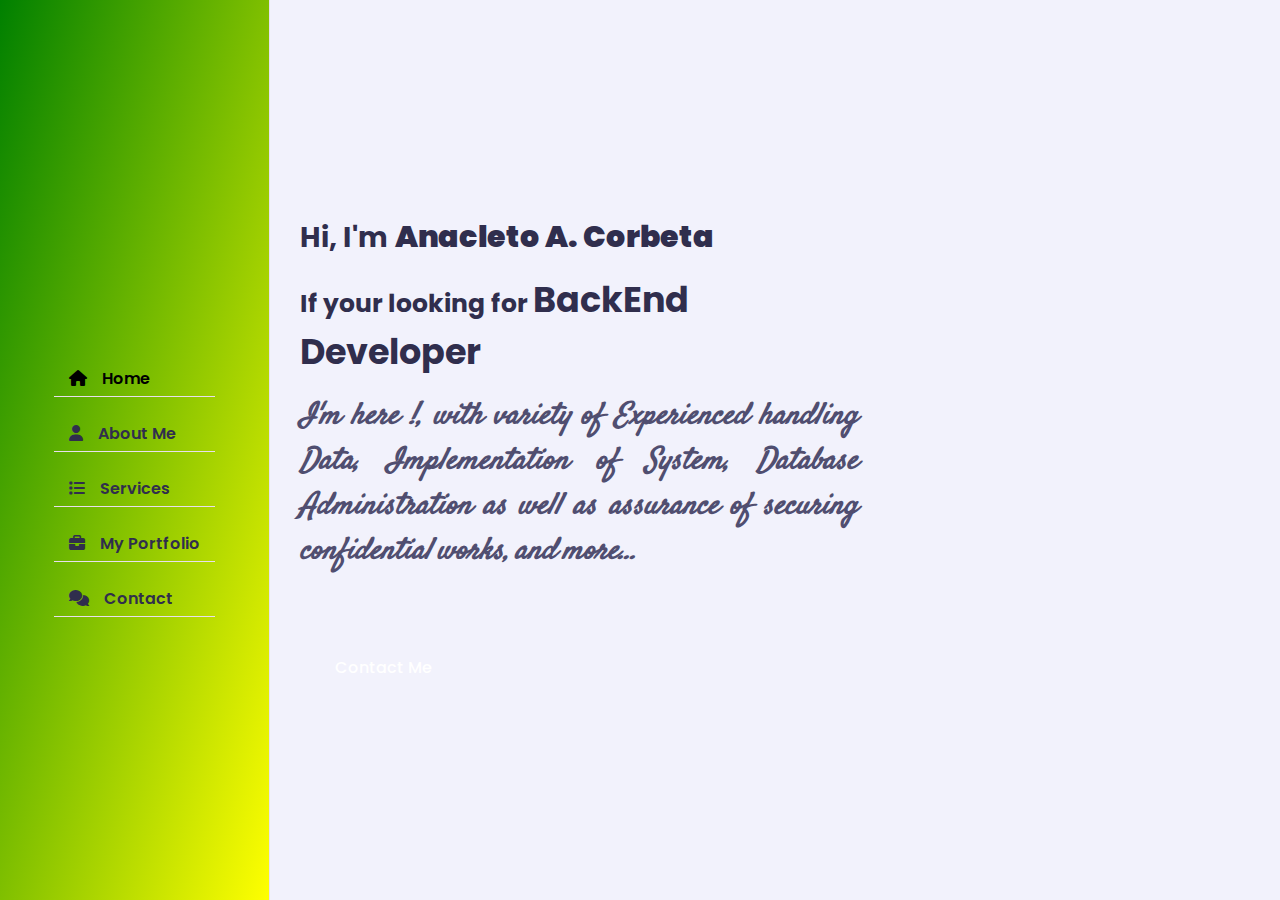
==== commit 2213fee0: "Add files via upload" ====
--- a/index.html
+++ b/index.html
@@ -50,7 +50,7 @@
 <div class="main-container">
 
 <!--A Side Start------->
-    <div class="aside">
+    <div class="aside" style="background-image: linear-gradient(to bottom right, green, yellow);">
         <div class="logo">
             <!--<a href="#"><span>L</span>loyd</a>-->
             <a href="#"><img src="images/mypic3d.png" alt=""></a>
@@ -107,71 +107,6 @@
                         </div>
                        </div>
                        <div class="row">
-                        <div class="personal-info padd-15">
-                            <div class="row">
-                                <div class="info-item padd-15">
-                                    <p>Birthday : <span>06 December 1970</span></p>
-                                </div>
-                                <div class="info-item padd-15">
-                                    <p>Age : <span>52 yrs. old</span></p>
-                                </div>
-                                <div class="info-item padd-15">
-                                    <p>Website : <span style="font-size: 11px; ">www.corbetaanacleto.com</span></p>
-                                </div>
-                                <div class="info-item padd-15">
-                                    <p>Email : <span style="font-size: 11px; ">corbetaanacleto@gmail.com</span></p>
-                                </div>
-                                <div class="info-item padd-15">
-                                    <p>Degree : <span>Comp.Mngt</span></p>
-                                </div>
-                                <div class="info-item padd-15">
-                                    <p>Phone : <span>+632 9235300200</span></p>
-                                </div>
-                                <div class="info-item padd-15">
-                                    <p>City : <span>Manila, Philippines</span></p>
-                                </div>
-                                <div class="info-item padd-15">
-                                    <p>Freelance : <span>Available</span></p>
-                                </div>
-                            </div>
-                           <div class="row">
-                                <div class="buttons padd-15">
-                                   <!---  <a href="#contact" data-section-index="1"class="btn hire-me">Hire Me</a>-->
-                                </div>    
-                            </div>
-                        </div>
-                        <div class="skills padd-15">
-                            <div class="row">
-                                <div class="skill-item padd-15">
-                                    <h5>Data Analysis</h5>
-                                    <div class="progress">
-                                        <div class="progress-in" style="width:76%;"></div>
-                                        <div class="skill-percent">80%</div>
-                                    </div>
-                                </div>
-                                <div class="skill-item padd-15">
-                                    <h5>Digital Stategy</h5>
-                                    <div class="progress">
-                                        <div class="progress-in" style="width:86%;"></div>
-                                        <div class="skill-percent">86%</div>
-                                    </div>
-                                </div>
-                                <div class="skill-item padd-15">
-                                    <h5>MySQL</h5>
-                                    <div class="progress">
-                                        <div class="progress-in" style="width:80%;"></div>
-                                        <div class="skill-percent">82%</div>
-                                    </div>
-                                </div>
-                                <div class="skill-item padd-15">
-                                    <h5>PHP</h5>
-                                    <div class="progress">
-                                        <div class="progress-in" style="width:76%;"></div>
-                                        <div class="skill-percent">80%</div>
-                                    </div>
-                                </div>
-                            </div>
-                        </div>
                       
                        </div>
                        <div class="row">
@@ -179,32 +114,32 @@
                             <h3 class="title">Education</h3>
                             <div class="row">
                                 <div class="timeline-box padd-15">
-                                    <div class="timeline shadow-dark">
+                                    <div class="timeline shadow-dark" style="background-image: linear-gradient(to right, purple , orange);">
                                         <!--timeline item---->
                                         <div class="timeline-item">
                                             <div class="circle-dot"></div>
-                                            <h3 class="timeline-date">
+                                            <h3 class="timeline-date" style="color: white;">
                                                 <i class="fa fa-calendar"></i>1990-1994
                                             </h3>
-                                            <h4 class="timeline-title">Bachelor in Computer Management</h4>
-                                            <p class="timeline-text" style="word-spacing: normal;">Completed and depended Thesis in Inventory Managemenent System using Foxpro, Foxbase(Dos Base). We were also using Cobol and C language to produce system.</p>
+                                            <h4 class="timeline-title" style="color: white;">Bachelor in Computer Management</h4>
+                                            <p class="timeline-text" style="word-spacing: normal; color: white;" text-wrap: balance;>Completed and depended Thesis in Inventory Managemenent System using Foxpro, Foxbase(Dos Base). We were also using Cobol and C language to produce system.</p>
                                         </div>
                                         <div class="timeline-item">
                                             <div class="circle-dot"></div>
-                                            <h3 class="timeline-date">
+                                            <h3 class="timeline-date" style="color: white;">
                                                 <i class="fa fa-calendar"></i>2000
                                             </h3>
-                                            <h4 class="timeline-title">Hardware and Software Troubleshooting</h4>
-                                            <p class="timeline-text" style="word-spacing: normal;">Completed Hardware and Software troubleshooting course to boast my knowledged solving problem regarding software as well as hardware failure.</p>
+                                            <h4 class="timeline-title" style="color: white;">Hardware and Software Troubleshooting</h4>
+                                            <p class="timeline-text" style="word-spacing: normal; color: white;" text-wrap: balance;>Completed Hardware and Software troubleshooting course to boast my knowledged solving problem regarding software as well as hardware failure.</p>
                                         </div>
                                           <!--timeline item---->
                                           <div class="timeline-item">
                                             <div class="circle-dot"></div>
-                                            <h3 class="timeline-date">
+                                            <h3 class="timeline-date" style="color: white;">
                                                 <i class="fa fa-calendar"></i>2010
                                             </h3>
-                                            <h4 class="timeline-title">Master in Comp.Science</h4>
-                                            <p class="timeline-text" style="word-spacing: normal;">Depended Local Voting Election System using PHP and MySQL. Contributed Backend support to produced the system.</p>
+                                            <h4 class="timeline-title" style="color: white;">Master in Comp.Science</h4>
+                                            <p class="timeline-text" style="word-spacing: normal; color: white;" text-wrap: balance;>Depended Local Voting Election System using PHP and MySQL. Contributed Backend support to produced the system.</p>
                                         </div>
                                           <!--timeline item---->
                                           
@@ -216,38 +151,104 @@
                             <h3 class="title">Experience</h3>
                             <div class="row">
                                 <div class="timeline-box padd-15">
-                                    <div class="timeline shadow-dark">
+                                    <div class="timeline shadow-dark" style="background-image: linear-gradient(to right, purple , orange);">
                                         <!--timeline item---->
                                         <div class="timeline-item">
                                             <div class="circle-dot"></div>
-                                            <h3 class="timeline-date">
-                                                <i class="fa fa-calendar"></i>2010-2012
+                                            <h3 class="timeline-date" style="color: white;">
+                                                <i class="fa fa-calendar" ></i> 2010-2012
                                             </h3>
-                                            <h4 class="timeline-title">IT Instructor</h4>
-                                            <p class="timeline-text" style="word-spacing: normal;">Former IT Instructor teaching VBA/VB .Net, as well as Multimedia works & contributed data analytics report for the school admin.</p>
+                                            <h4 class="timeline-title" style="color: white;">IT Instructor</h4>
+                                            <p class="timeline-text" style="word-spacing: normal; color: white;" text-wrap: balance;>Former IT Instructor teaching VBA/VB .Net, as well as Multimedia works & contributed data analytics report for the school admin.</p>
                                         </div>
                                           <!--timeline item---->
                                           <div class="timeline-item">
                                             <div class="circle-dot"></div>
-                                            <h3 class="timeline-date">
+                                            <h3 class="timeline-date" style="color: white;">
                                                 <i class="fa fa-calendar"></i>2000-2002
                                             </h3>
-                                            <h4 class="timeline-title">Regional Area Coordinator(NCR)</h4>
-                                            <p class="timeline-text" style="word-spacing: normal;">Contributed for the Implementation of Data Migration of Philippine Driver's License from Manual to Automation. Assisting Admin/Budget Personnel depend the Budget of the Agency.</p>
+                                            <h4 class="timeline-title" style="color: white;">Regional Area Coordinator(NCR)</h4>
+                                            <p class="timeline-text" style="word-spacing: normal; color: white;" text-wrap: balance;>Contributed for the Implementation of Data Migration of Philippine Driver's License from Manual to Automation. Assisting Admin/Budget Personnel depend the Budget of the Agency.</p>
                                         </div>
                                           <!--timeline item---->
                                           <div class="timeline-item">
                                             <div class="circle-dot"></div>
-                                            <h3 class="timeline-date">
+                                            <h3 class="timeline-date" style="color: white;">
                                                 <i class="fa fa-calendar"></i>2002-2007
                                             </h3>
-                                            <h4 class="timeline-title">Web Administrator</h4>
-                                            <p class="timeline-text" style="word-spacing: normal;">Responsible for the Web Maintenance of a National Government Agency (Philippines) and participated in the installation of Wide Area Network as well.  </p>
+                                            <h4 class="timeline-title" style="color: white;">Web Administrator</h4>
+                                            <p class="timeline-text" style="word-spacing: normal; color: white;" text-wrap: balance;>Responsible for the Web Maintenance of a National Government Agency (Philippines) and participated in the installation of Wide Area Network as well.  </p>
                                         </div>
                                     </div>
                                 </div>
                             </div>
                         </div>
+                        <div class="personal-info padd-15">
+                            <div class="row">
+                                <div class="info-item padd-15">
+                                    <p>Skills: : <span>Flexible</span></p>
+                                </div>
+                                <div class="info-item padd-15">
+                                    <p>Availability : <span>Anytime</span></p>
+                                </div>
+                                <div class="info-item padd-15">
+                                    <p>Website : <span style="font-size: 11px; ">www.corbetaanacleto.com</span></p>
+                                </div>
+                                <div class="info-item padd-15">
+                                    <p>Email : <span style="font-size: 11px; ">corbetaanacleto@gmail.com</span></p>
+                                </div>
+                                <div class="info-item padd-15">
+                                    <p>Degree : <span>Comp.Mngt</span></p>
+                                </div>
+                                <div class="info-item padd-15">
+                                    <p>Phone : <span>+632 9235300200</span></p>
+                                </div>
+                                <div class="info-item padd-15">
+                                    <p>City : <span>Manila, Philippines</span></p>
+                                </div>
+                                <div class="info-item padd-15">
+                                    <p>Freelance : <span>Available</span></p>
+                                </div>
+                            </div>
+                           <div class="row">
+                                <div class="buttons padd-15">
+                                   <!---  <a href="#contact" data-section-index="1"class="btn hire-me">Hire Me</a>-->
+                                </div>    
+                            </div>
+                        </div>
+                        <div class="skills padd-15">
+                            <div class="row">
+                                <div class="skill-item padd-15">
+                                    <h5>Data Analysis</h5>
+                                    <div class="progress">
+                                        <div class="progress-in" style="width:76%;"></div>
+                                        <div class="skill-percent"></div>
+                                    </div>
+                                </div>
+                                <div class="skill-item padd-15">
+                                    <h5>Digital Stategy</h5>
+                                    <div class="progress">
+                                        <div class="progress-in" style="width:86%;"></div>
+                                        <div class="skill-percent"></div>
+                                    </div>
+                                </div>
+                                <div class="skill-item padd-15">
+                                    <h5>MySQL</h5>
+                                    <div class="progress">
+                                        <div class="progress-in" style="width:80%;"></div>
+                                        <div class="skill-percent"></div>
+                                    </div>
+                                </div>
+                                <div class="skill-item padd-15">
+                                    <h5>PHP</h5>
+                                    <div class="progress">
+                                        <div class="progress-in" style="width:76%;"></div>
+                                        <div class="skill-percent"></div>
+                                    </div>
+                                </div>
+                            </div>
+                        </div>
+                        
                     </div>
                     </div>
                     
@@ -260,13 +261,13 @@
             <div class="container">
                 <div class="row">
                     <div class="section-title padd-15">
-                        <h2 style="margin-bottom:10px; font-size: 44px;">Services</h2>
+                        <h2 style="margin-bottom:11px; font-size: 44px;">Services</h2>
                     </div>
                 </div>
                 <div class="row">
                 <!--Services item start----> 
-                    <div class="service-item padd-15">
-                        <div class="service-item-inner">
+                    <div class="service-item padd-15" data-tilt data-tilt-axis="x">
+                        <div class="service-item-inner" style="background-image: linear-gradient(rgb(250, 45, 250), orange);">
                             <div class="icon">
                                 <i class="fa fa-mobile-alt"></i>
                             </div>
@@ -274,8 +275,8 @@
                             <p style="word-spacing: normal;">I can meet you anywhere in your journey to produce full implementation of strategic advisory and business data management.</p>
                         </div>
                     </div>
-                    <div class="service-item padd-15">
-                        <div class="service-item-inner">
+                    <div class="service-item padd-15" data-tilt data-tilt-axis="x">
+                        <div class="service-item-inner" style="background-image: linear-gradient(rgb(250, 45, 250), orange);">
                             <div class="icon">
                                 <i class="fa fa-laptop-code"></i>
                             </div>
@@ -283,8 +284,8 @@
                             <p style="word-spacing: normal;">I can share in data strategy to industry experts, finance, retail and technology, can adapt other programming languages.</p>
                         </div>
                     </div>
-                    <div class="service-item padd-15">
-                        <div class="service-item-inner">
+                    <div class="service-item padd-15" data-tilt data-tilt-axis="x">
+                        <div class="service-item-inner" style="background-image: linear-gradient(rgb(250, 45, 250), orange);">
                             <div class="icon">
                                 <i class="fa fa-palette"></i>
                             </div>
@@ -293,8 +294,8 @@
                         </div>
                     </div>
                     
-                    <div class="service-item padd-15">
-                        <div class="service-item-inner">
+                    <div class="service-item padd-15" data-tilt data-tilt-axis="x">
+                        <div class="service-item-inner" style="background-image: linear-gradient(rgb(250, 45, 250), orange);">
                             <div class="icon">
                                 <i class="fa fa-code"></i>
                             </div>
@@ -302,8 +303,8 @@
                             <p style="word-spacing: normal;">I can help achieve your goals and vision by working closely with you from inception to execution. I'm here to assist your digital journey. </p>
                         </div>
                     </div>
-                    <div class="service-item padd-15">
-                        <div class="service-item-inner">
+                    <div class="service-item padd-15" data-tilt data-tilt-axis="x">
+                        <div class="service-item-inner" style="background-image: linear-gradient(rgb(250, 45, 250), orange);">
                             <div class="icon">
                                 <i class="fa fa-search"></i>
                             </div>
@@ -311,8 +312,8 @@
                             <p style="word-spacing: normal;"> No matter what the project is, with variety of my experienced you can count on my consistency & thorough approach everytime the way I worked.</p>
                         </div>
                     </div>
-                    <div class="service-item padd-15">
-                        <div class="service-item-inner">
+                    <div class="service-item padd-15" data-tilt data-tilt-axis="x">
+                        <div class="service-item-inner" style="background-image: linear-gradient(rgb(250, 45, 250), orange);">
                             <div class="icon">
                                 <i class="fa fa-bullhorn"></i>
                             </div>
@@ -542,9 +543,6 @@
     <script src="https://cdnjs.cloudflare.com/ajax/libs/typed.js/2.0.16/typed.umd.js" integrity="sha512-+2pW8xXU/rNr7VS+H62aqapfRpqFwnSQh9ap6THjsm41AxgA0MhFRtfrABS+Lx2KHJn82UOrnBKhjZOXpom2LQ==" crossorigin="anonymous" referrerpolicy="no-referrer"></script>
     <script src="main.js"></script>
     <script src="style-switcher.js"></script>
-
-
-
-
+    <script src="vanilla-tilt.js"></script>
 </body>
 </html>--- a/style.css
+++ b/style.css
@@ -282,11 +282,13 @@
    font-weight: 600;
    display: block;
    border-bottom: 1px solid var(--bg-black-50);
+
    color: var(--text-black-900);
    padding: 5px 15px;
 }
 .aside .nav li a.active{
 
+    
    color: var(--skin-color);
 
 }
@@ -720,9 +722,12 @@
 }  
 
 /**MEDIA QUERIES START HERE**/
-@media screen and (min-width:800px) and (max-width: 1280px) and (orientation: landscape) { 
+
+
+@media (max-width:1199px){
     .section .container{
         padding-top: 70px;
+        
     }
     .aside{
         left: -270px;
@@ -752,71 +757,6 @@
         word-spacing: normal;
     }   
 }
-@media screen and (min-width:720px) and (max-height: 1600px) and (orientation: landscape) { 
-    .section .container{
-        padding-top: 70px;
-    }
-    .aside{
-        left: -270px;
-    }
-    .aside.open{
-        left: 0;
-
-    }
-    .aside .nav-toggler{
-        display: flex;
-        left: 30px;
-   }
-   .aside .nav-toggler.open{
-        left: 300px;
-   }
-   .section{
-        left: 0;
-   }
-   .section.open{
-        left: 270px;
-   }
-    .about .about-content .personal-info .info-item p span{
-        display: block;
-        margin-left: 0;
-    }
-    .home-info p{
-        word-spacing: normal;
-    }   
-}
-
-@media (max-width:1199px){
-    .section .container{
-        padding-top: 70px;
-    }
-    .aside{
-        left: -270px;
-    }
-    .aside.open{
-        left: 0;
-
-    }
-    .aside .nav-toggler{
-        display: flex;
-        left: 30px;
-   }
-   .aside .nav-toggler.open{
-        left: 300px;
-   }
-   .section{
-        left: 0;
-   }
-   .section.open{
-        left: 270px;
-   }
-    .about .about-content .personal-info .info-item p span{
-        display: block;
-        margin-left: 0;
-    }
-    .home-info p{
-        word-spacing: normal;
-    }   
-}
 @media (max-width:991px){
     .home .home-img{
         display: none;
@@ -837,6 +777,27 @@
     }   
     
 }
+@media (max-width:800px){
+    .home .home-img{
+        display: none;
+    }
+    
+    .home .home-info{
+        flex: 0 0 100%;
+        max-width: 100%;
+    }
+    .contact .contact-info-item,
+    .portfolio .portfolio-item,
+    .service .service-item{
+        flex: 0 0 50%;
+        max-width: 50%;
+    }
+    .home-info p{
+        word-spacing: normal;
+    }   
+    
+}
+
 @media (max-width:767px){
     .contact .contact-form .col-6,
     .contact .contact-info-item,
@@ -856,15 +817,182 @@
     .about .about-content .personal-info .info-item p span{
         word-wrap: break-word; 
     } 
-    .contact-info-item .icon .fa h4 p{
+  
+}   
+@media (max-width:700px){
+    .contact .contact-form .col-6,
+    .contact .contact-info-item,
+    .portfolio .portfolio-item,
+    .service .service-item,
+    .about .about-content .experience,
+    .about .about-content .education,
+    .about .about-content .skills,
+    .about .about-content .personal-info{
+        flex: 100%;
+        max-width: 700px;
+        transition: all 0.3s ease;
+    }
+    .home-info p{
+        word-spacing: normal;
+    }
+    .about .about-content .personal-info .info-item p span{
+        word-wrap: break-word; 
+    } 
+   
+  
+}     
+@media (min-width:700px) and (max-width:767px){
+    
+    .contact .contact-form .col-6,
+    
+    .portfolio .portfolio-item,
+    .service .service-item,
+    .about .about-content .experience,
+    .about .about-content .education,
+    .about .about-content .skills,
+    .about .about-content .personal-info{
+        flex: 100%;
+        max-width: 767px;
+        transition: all 0.3s ease;
+    }
+    .contact .contact-info-item{
+        display: block;
+        margin-right: auto;
+        margin-left: auto;
+        flex: 100%;
+        max-width: 600px;
+        transition: all 0.3s ease;
         margin-bottom: 5px;
-        margin-top: -25px;
-    }
-}   
-    
-    
-
-@media (max-width:600px){
+    }
+    .aside .nav-toggler.open{
+        left: 35px;
+        top: 5px;
+        transition: all 0.3s ease;
+   }
+    .aside.open{
+        width: 767px;
+        transition: all 0.3s ease;
+    }
+    .home-info p{
+        word-spacing: normal;
+    }   
+    .about .about-content .personal-info .info-item p span{
+        word-wrap: break-word; 
+    } 
+    .contact .contact-info-item{
+        margin-bottom: 20px;
+        margin-top: 10px;
+    }
+    .contact-title {
+        margin-top: 30px;
+        margin-bottom: 30px;
+    } 
+  
+}    
+
+@media (min-width:700px) and (max-width:800px){
+    
+    .contact .contact-form .col-6,
+    
+    .portfolio .portfolio-item,
+    .service .service-item,
+    .about .about-content .experience,
+    .about .about-content .education,
+    .about .about-content .skills,
+    .about .about-content .personal-info{
+        flex: 100%;
+        max-width: 800px;
+        transition: all 0.3s ease;
+    }
+    .contact section, .section-title h2{
+        margin-bottom: -250px;
+    }
+    .contact .contact-info-item{
+        display: block;
+        margin-right: auto;
+        margin-left: auto;
+        flex: 100%;
+        max-width: 800px;
+        transition: all 0.3s ease;
+        margin-bottom: 5px;
+    }
+    .aside .nav-toggler.open{
+        left: 35px;
+        top: 5px;
+        transition: all 0.3s ease;
+   }
+    .aside.open{
+        width: 100%;
+        transition: all 0.3s ease;
+    }
+    .home-info p{
+        word-spacing: normal;
+    }   
+    .about .about-content .personal-info .info-item p span{
+        word-wrap: break-word; 
+    } 
+    .contact .contact-info-item{
+        margin-bottom: 20px;
+        margin-top: 10px;
+    }
+    .contact-title {
+        margin-top: 30px;
+        margin-bottom: 30px;
+    } 
+  
+}
+@media (min-width:600px) and (max-width:700px){
+    
+    .contact .contact-form .col-6,
+    
+    .portfolio .portfolio-item,
+    .service .service-item,
+    .about .about-content .experience,
+    .about .about-content .education,
+    .about .about-content .skills,
+    .about .about-content .personal-info{
+        flex: 100%;
+        max-width: 700px;
+        transition: all 0.3s ease;
+    }
+    .contact section, .section-title h2{
+        margin-bottom: -250px;
+    }
+    .contact .contact-info-item{
+        display: block;
+        margin-right: auto;
+        margin-left: auto;
+        flex: 100%;
+        max-width: 700px;
+        transition: all 0.3s ease;
+        margin-bottom: 5px;
+    }
+    .aside .nav-toggler.open{
+        left: 35px;
+        top: 5px;
+        transition: all 0.3s ease;
+   }
+    .aside.open{
+        width: 100%;
+        transition: all 0.3s ease;
+    }
+    .home-info p{
+        word-spacing: normal;
+    }   
+    .about .about-content .personal-info .info-item p span{
+        word-wrap: break-word; 
+    } 
+    .contact .contact-info-item{
+        margin-bottom: 20px;
+        margin-top: 10px;
+    }
+    .contact-title {
+        margin-top: 30px;
+        margin-bottom: 30px;
+    } 
+  
+}
+@media (min-width:500px) and (max-width:600px){
     
     .contact .contact-form .col-6,
     .contact .contact-info-item,
@@ -876,23 +1004,26 @@
     .about .about-content .personal-info{
         flex: 100%;
         max-width: 100%;
-        transition: all 0.3s ease;
-    }
+    }
+    .contact section, .section-title h2{
+        margin-bottom: -250px;
+    }
+    
     .aside .nav-toggler.open{
-        left: 35px;
+        left: 30px;
         top: 5px;
         transition: all 0.3s ease;
    }
     .aside.open{
-        width: 600px;
-        transition: all 0.3s ease;
+        transition: all 0.3s ease;
+        width: 100%;
     }
     .home-info p{
         word-spacing: normal;
-    }   
+    } 
     .about .about-content .personal-info .info-item p span{
         word-wrap: break-word; 
-    } 
+    }    
     .contact .contact-info-item{
         margin-bottom: 20px;
         margin-top: 10px;
@@ -900,9 +1031,17 @@
     .contact-title {
         margin-top: 30px;
         margin-bottom: 30px;
-    } 
-}
-@media (max-width:500px){
+    }
+    .aside .logo img{
+        display: block;
+        margin-left: auto;
+        margin-right: auto;
+        margin-top: 30px;
+        width: 250%;
+    }
+}
+
+@media (min-width:400px) and (max-width:500px){
     
     .contact .contact-form .col-6,
     .contact .contact-info-item,
@@ -915,22 +1054,27 @@
         flex: 100%;
         max-width: 100%;
     }
-    
+    .contact section, .section-title h2{
+        margin-bottom: -250px;
+    }
     .aside .nav-toggler.open{
-        left: 30px;
-        top: 5px;
+        left: 25px;
+        top: 0;
         transition: all 0.3s ease;
    }
+   
     .aside.open{
-        transition: all 0.3s ease;
-        width: 500px;
+        left: 0;
+        top: 0;
+        width: 100%;
+        transition: all 0.3s ease;
     }
     .home-info p{
         word-spacing: normal;
-    } 
+    }   
     .about .about-content .personal-info .info-item p span{
         word-wrap: break-word; 
-    }    
+    } 
     .contact .contact-info-item{
         margin-bottom: 20px;
         margin-top: 10px;
@@ -941,10 +1085,15 @@
     }
     .aside .logo img{
         display: block;
-        margin: auto;
-    }
-}
-@media (max-width:420px){
+        margin-left: auto;
+        margin-right: auto;
+        margin-top: 30px;
+        width: 250%;
+    } 
+   
+}
+
+@media (min-width:300px) and (max-width:400px) {
     
     .contact .contact-form .col-6,
     .contact .contact-info-item,
@@ -957,6 +1106,9 @@
         flex: 100%;
         max-width: 100%;
     }
+    .contact section, .section-title h2{
+        margin-bottom: -250px;
+    }
     .aside .nav-toggler.open{
         left: 25px;
         top: 0;
@@ -966,7 +1118,7 @@
     .aside.open{
         left: 0;
         top: 0;
-        width: 400px;
+        width: 100%;
         transition: all 0.3s ease;
     }
     .home-info p{
@@ -974,7 +1126,7 @@
     }   
     .about .about-content .personal-info .info-item p span{
         word-wrap: break-word; 
-    }  
+    } 
     .contact .contact-info-item{
         margin-bottom: 20px;
         margin-top: 10px;
@@ -985,150 +1137,18 @@
     }
     .aside .logo img{
         display: block;
-        margin: auto;
-    }
+        margin-left: auto;
+        margin-right: auto;
+        margin-top: 30px;
+        width: 250%;
+    } 
    
 }
-@media (max-width:400px){
-    
-    .contact .contact-form .col-6,
-    .contact .contact-info-item,
-    .portfolio .portfolio-item,
-    .service .service-item,
-    .about .about-content .experience,
-    .about .about-content .education,
-    .about .about-content .skills,
-    .about .about-content .personal-info{
-        flex: 100%;
-        max-width: 100%;
-    }
-    .aside .nav-toggler.open{
-        left: 25px;
-        top: 0;
-        transition: all 0.3s ease;
-   }
-   
-    .aside.open{
-        left: 0;
-        top: 0;
-        width: 400px;
-        transition: all 0.3s ease;
-    }
-    .home-info p{
-        word-spacing: normal;
-    }   
-    .about .about-content .personal-info .info-item p span{
-        word-wrap: break-word; 
-    } 
-    .contact .contact-info-item{
-        margin-bottom: 20px;
-        margin-top: 10px;
-    }
-    .contact-title {
-        margin-top: 30px;
-        margin-bottom: 30px;
-    }
-    .aside .logo img{
-        display: block;
-        margin: auto;
-    } 
-   
-}
-
-@media (max-width:320px){
-    
-    .contact .contact-form .col-6,
-    .contact .contact-info-item,
-    .portfolio .portfolio-item,
-    .service .service-item,
-    .about .about-content .experience,
-    .about .about-content .education,
-    .about .about-content .skills,
-    .about .about-content .personal-info{
-        flex: 100%;
-        max-width: 100%;
-    }
-    .aside .nav-toggler.open{
-        left: 25px;
-        top: 0;
-        transition: all 0.3s ease;
-   }
-   .aside.open{
-        left: 0;
-        top: 0;
-        width: 300px;
-        transition: all 0.3s ease;
-    }
-    .home-info p{
-        word-spacing: normal;
-    }   
-    .about .about-content .personal-info .info-item p span{
-        word-wrap: break-word; 
-    }  
-    .contact .contact-info-item .icon {
-        margin-bottom: 20px;
-        margin-top: 10px;
-    }
-   
-    .contact-title h3{
-        margin-top: -85px;
-    }
-    .aside .logo img{
-        display: block;
-        margin: auto;
-    }
-    
-}
-@media (max-width:300px){
-    
-    .contact .contact-form .col-6,
-    .contact .contact-info-item,
-    .portfolio .portfolio-item,
-    .service .service-item,
-    .about .about-content .experience,
-    .about .about-content .education,
-    .about .about-content .skills,
-    .about .about-content .personal-info{
-        flex: 100%;
-        max-width: 100%;
-    }
-    .aside .nav-toggler.open{
-        left: 25px;
-        top: 0;
-        transition: all 0.3s ease;
-   }
-   
-    .aside.open{
-        left: 0;
-        top: 0;
-        width: 300px;
-        transition: all 0.3s ease;
-    }
-    .home-info p{
-        word-spacing: normal;
-    }   
-    .about .about-content .personal-info .info-item p span{
-        word-wrap: break-word; 
-    }  
-    .contact .contact-info-item .icon {
-        margin-bottom: 20px;
-        margin-top: 10px;
-    }
-   
-    .contact-title h3{
-        margin-top: -85px;
-    }
-    .aside .logo img{
-        display: block;
-        margin: auto;
-    }
-    
-}
-
-
-
-
-
-
-
-
+
+
+
+
+
+
+
+
